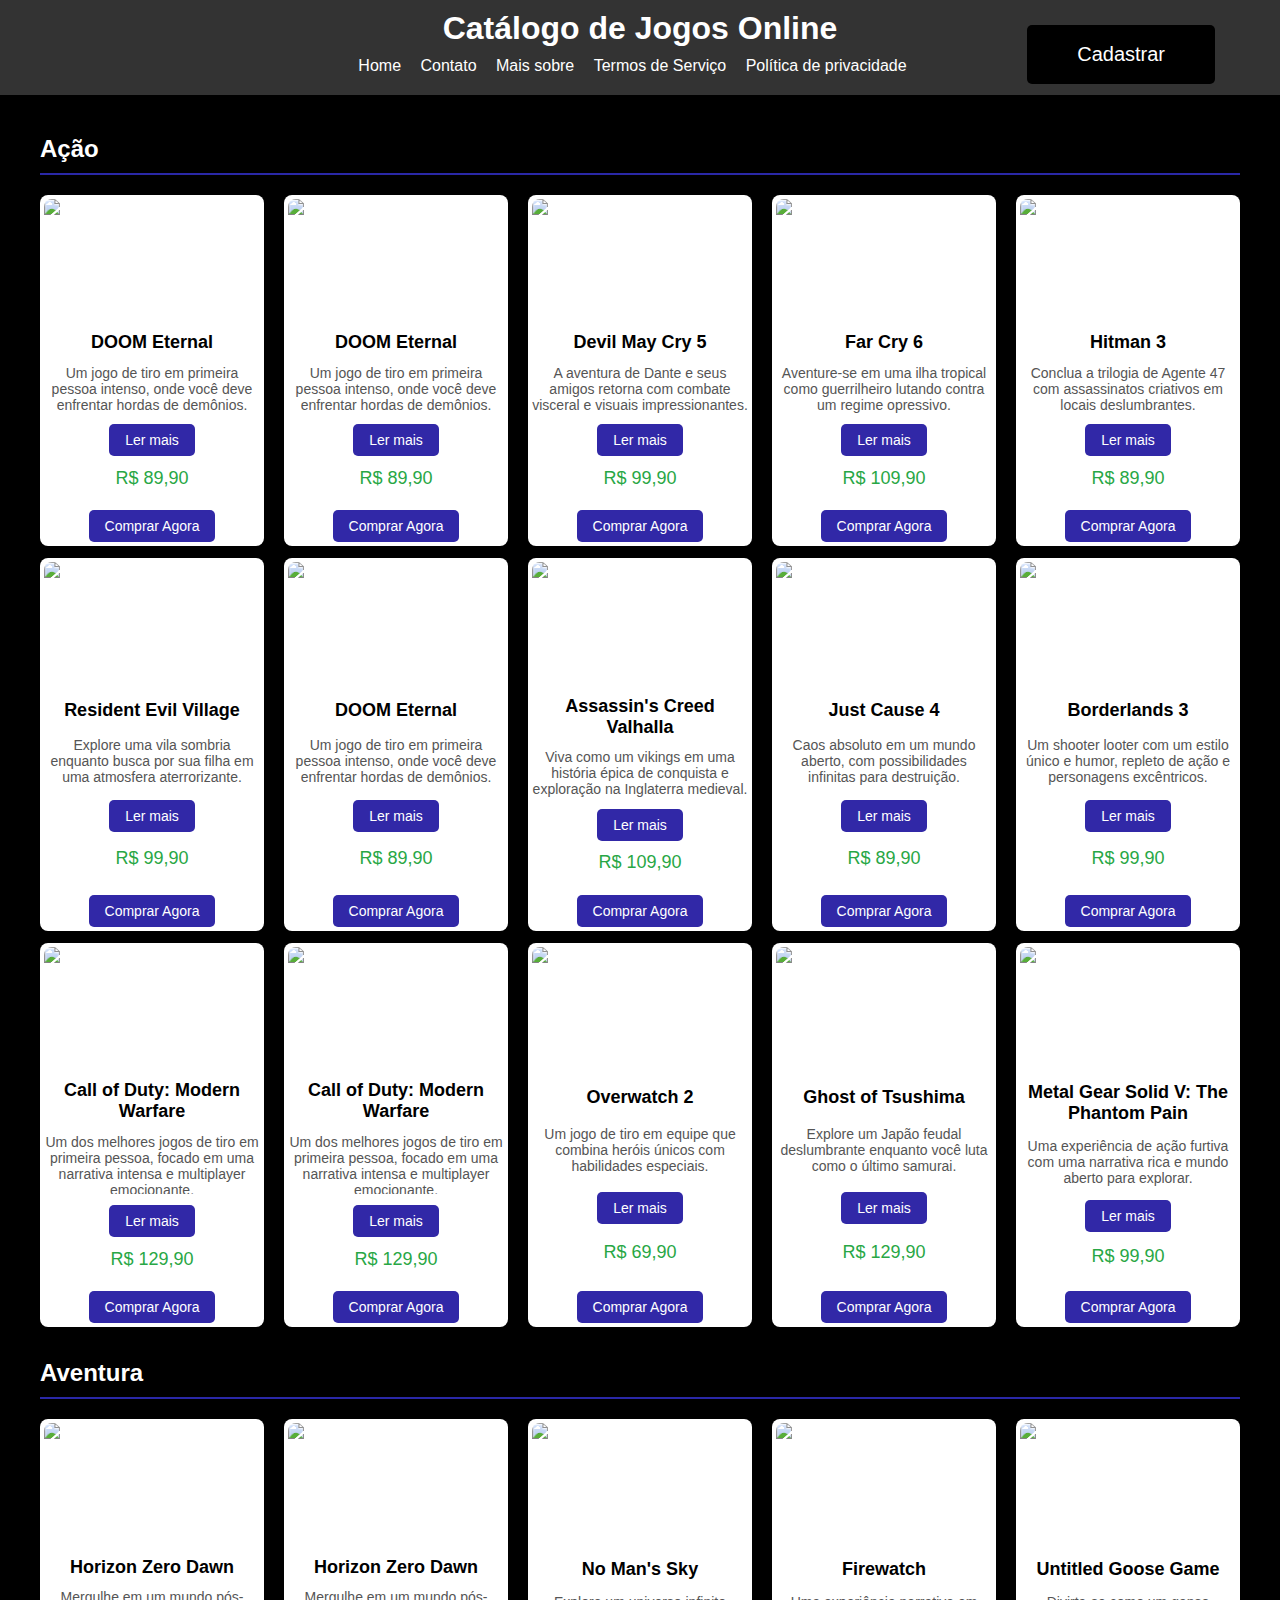
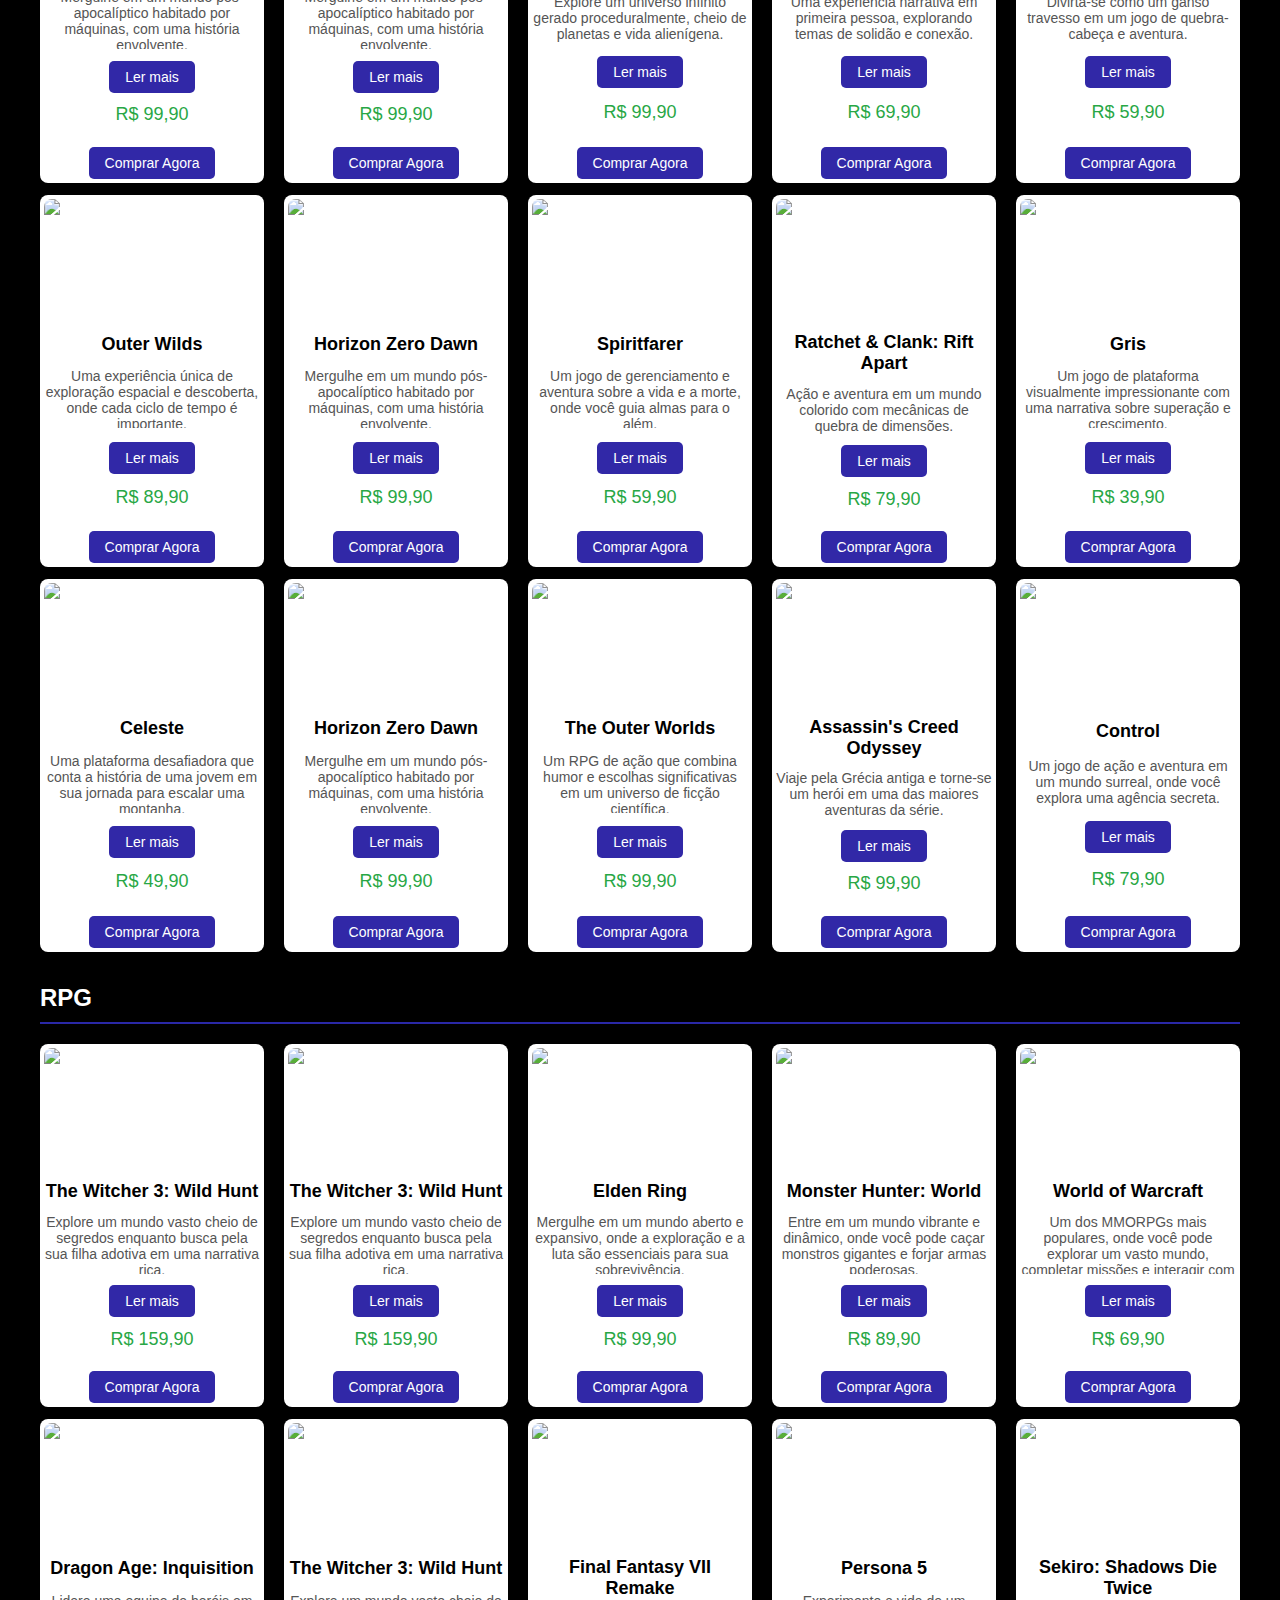
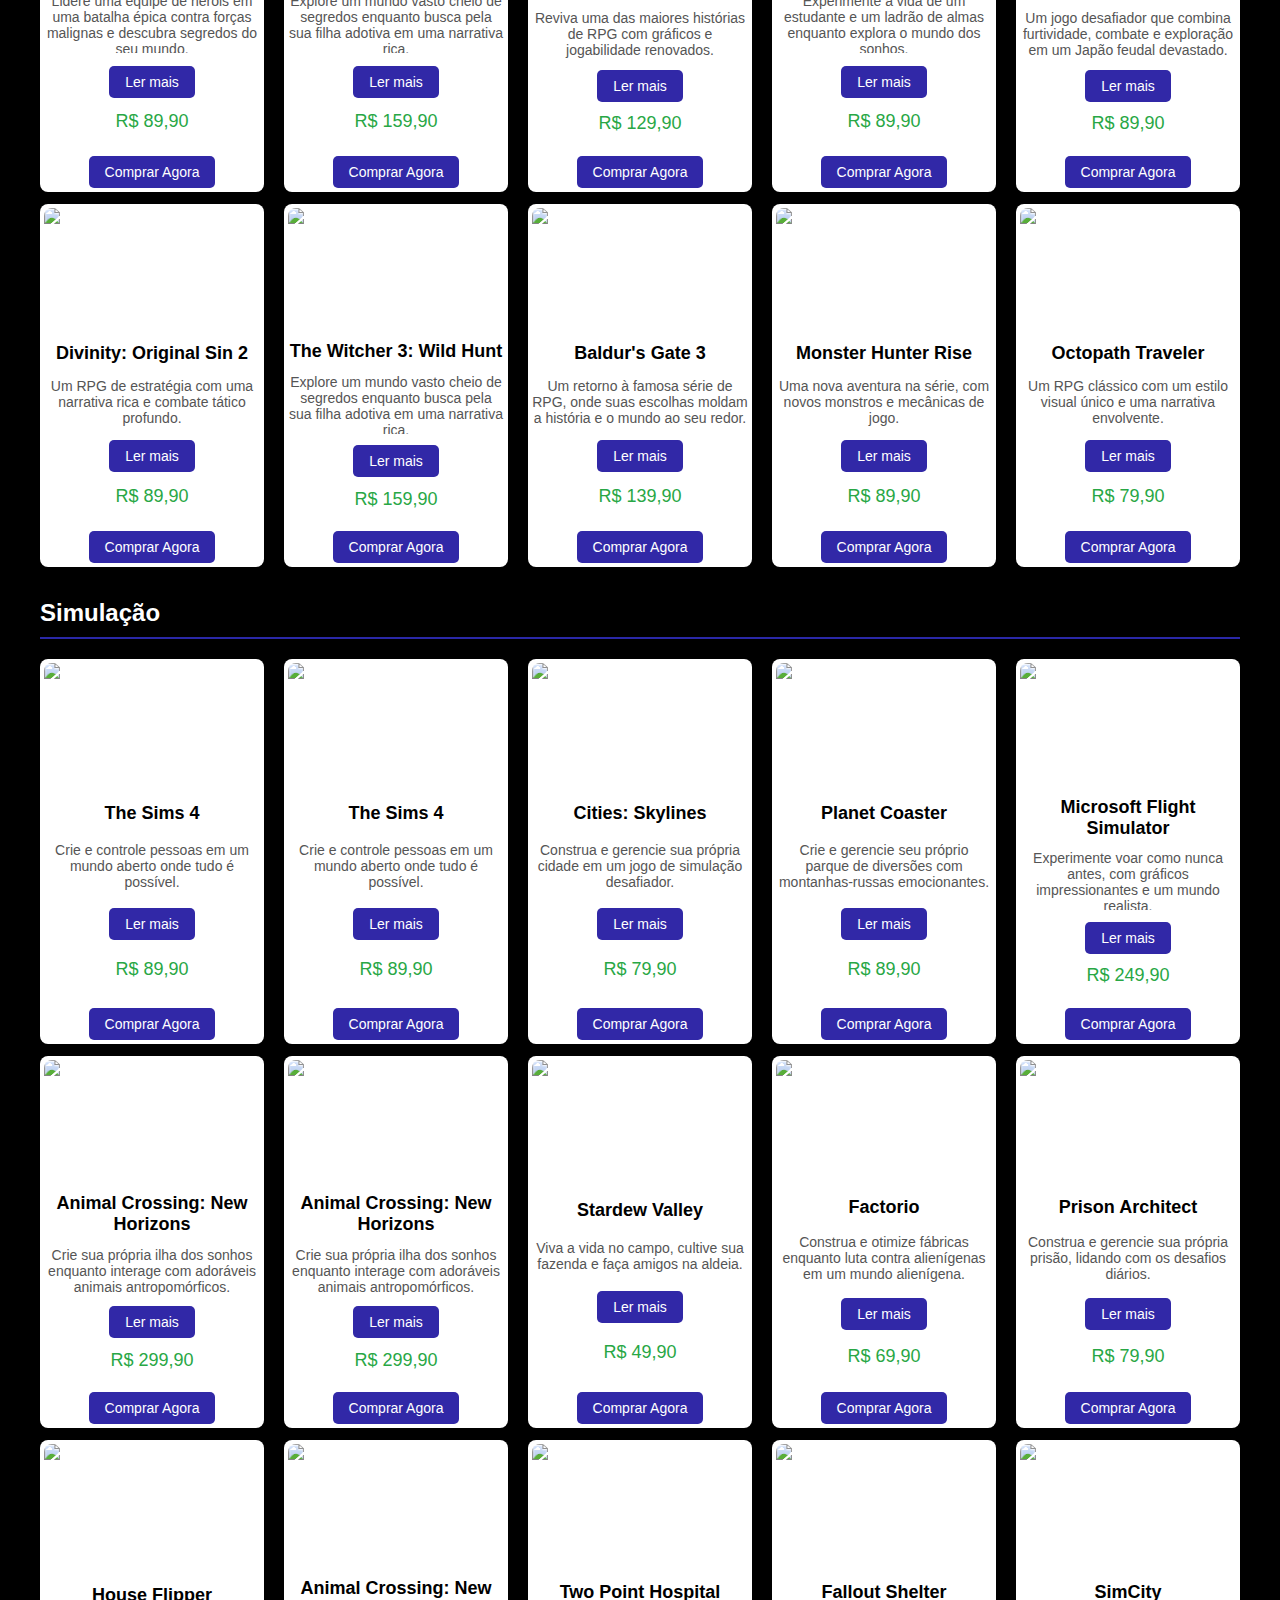
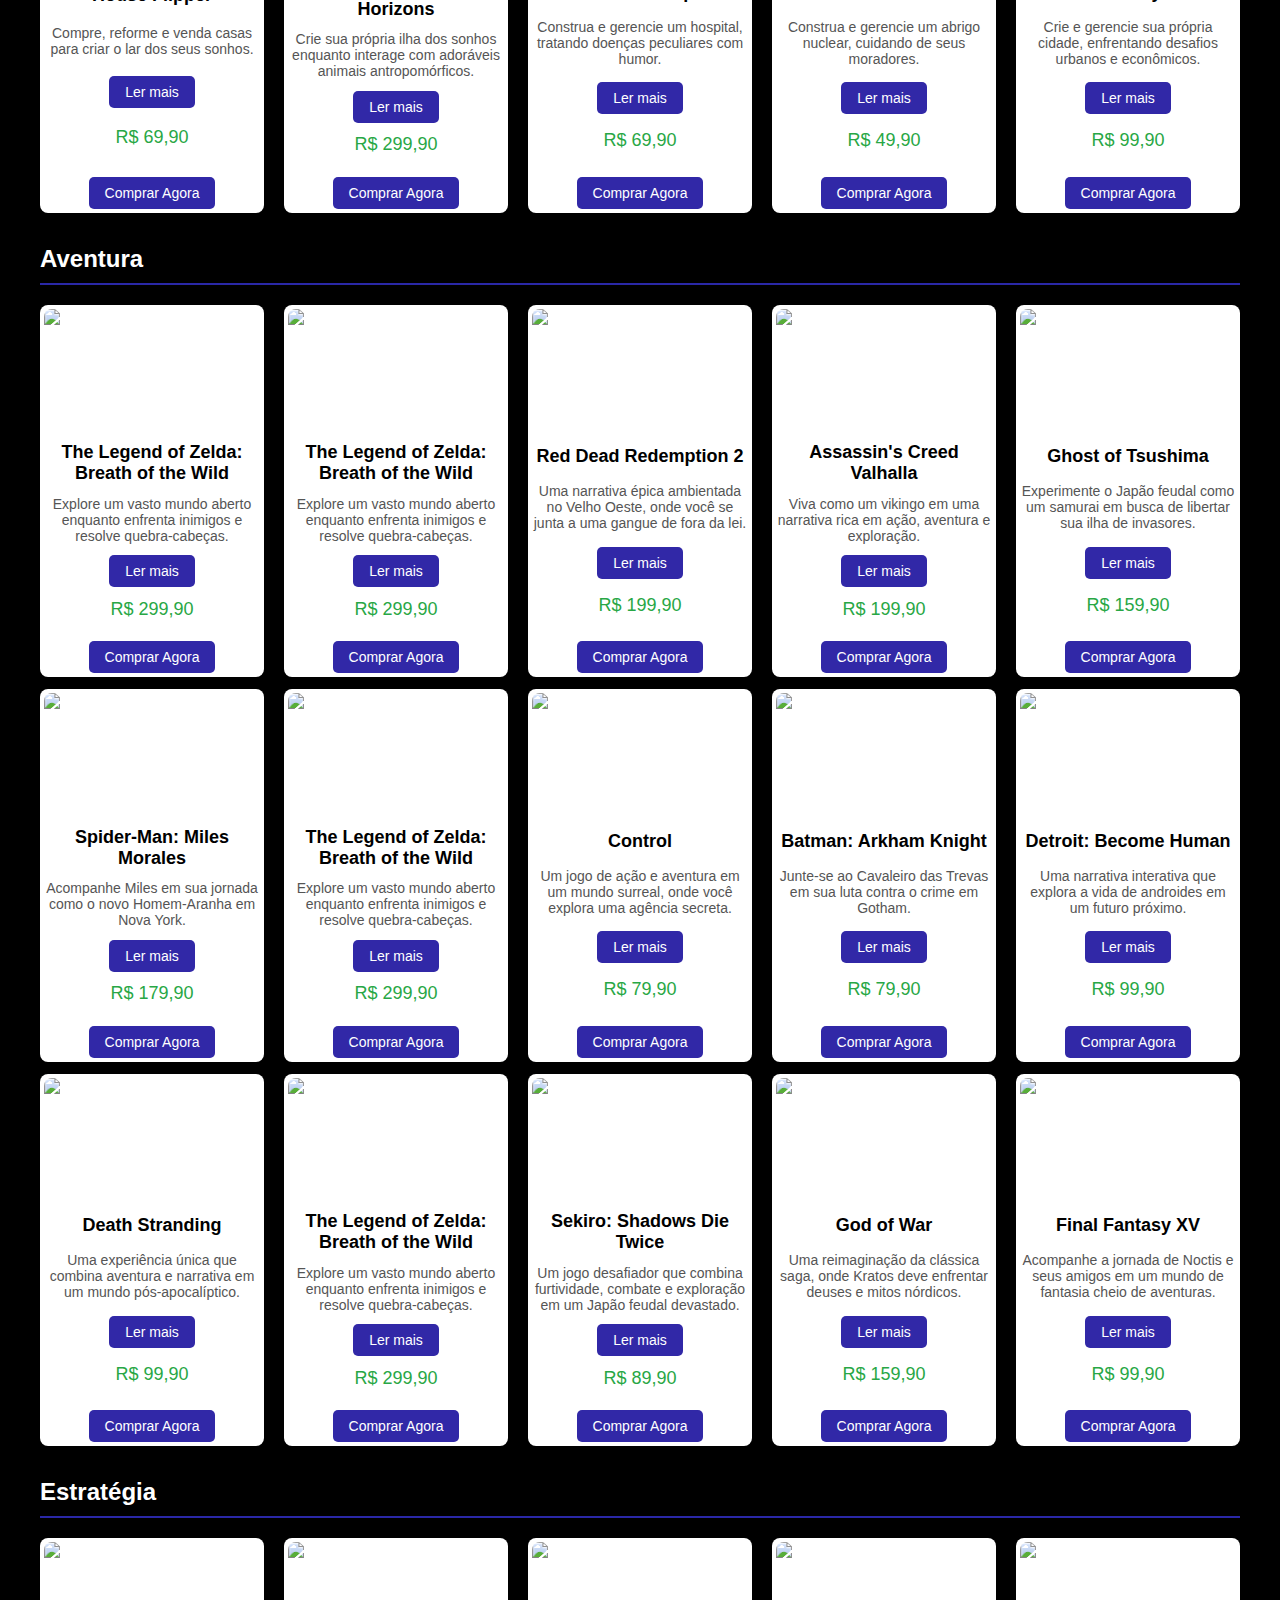
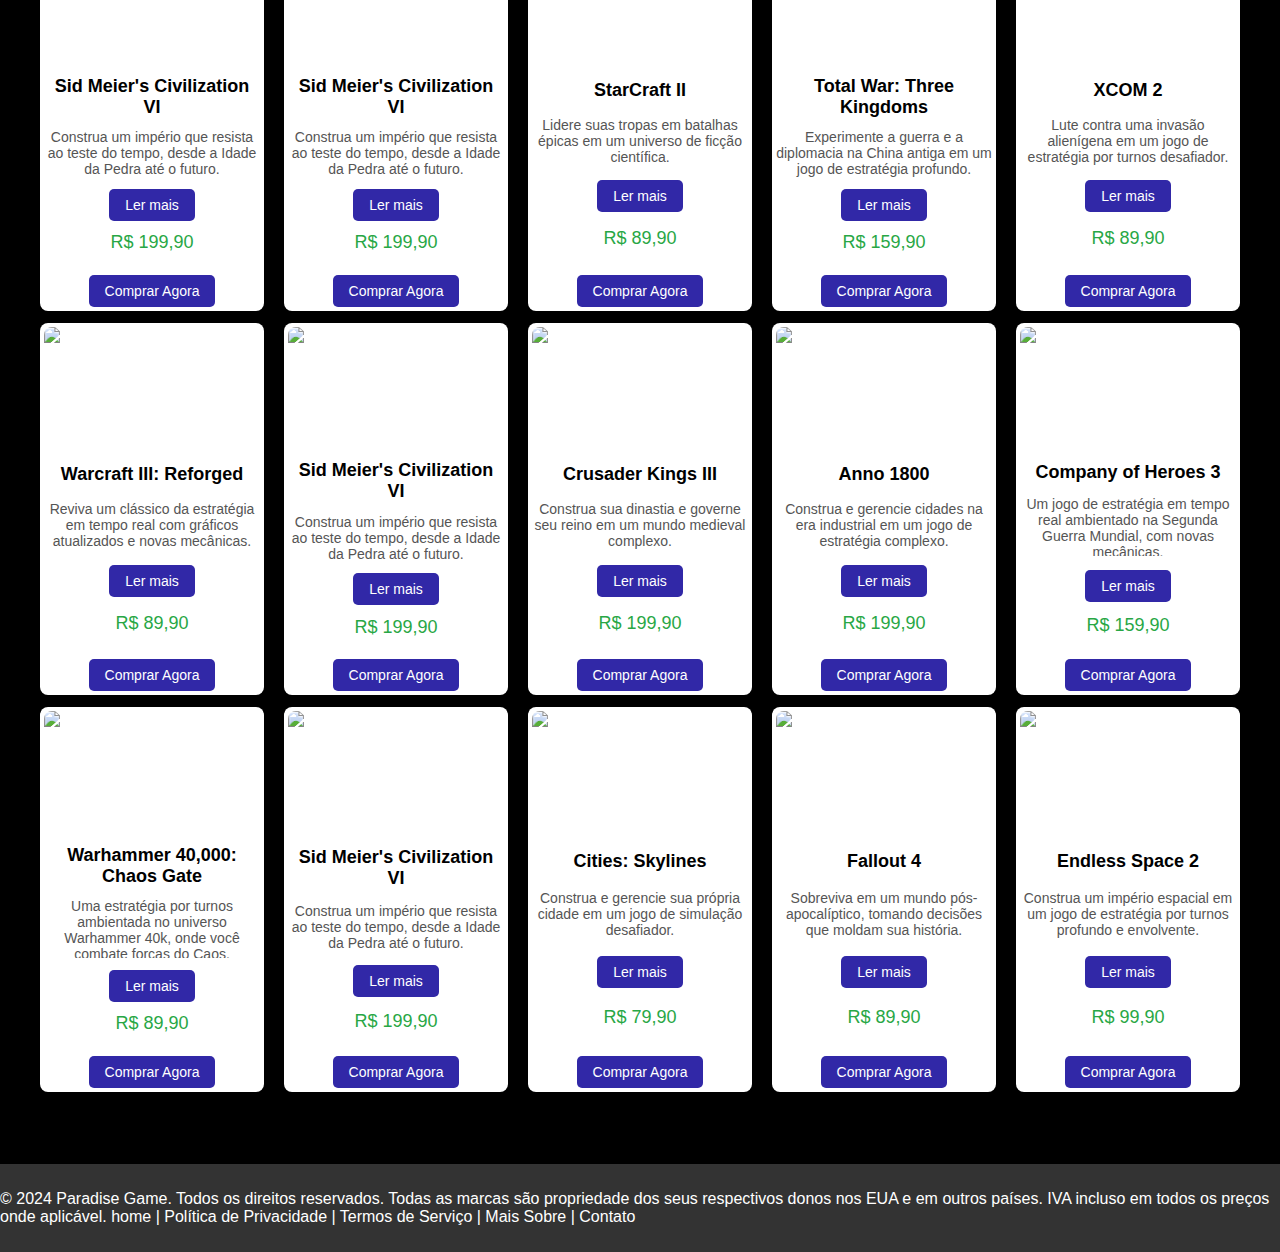
==== meu_projetinho/meu_projetinho/index.html @ 55768a94 "Add files via upload" ====
<!DOCTYPE html>
<html lang="pt-BR">
<head>
    <meta charset="UTF-8">
    <meta name="viewport" content="width=device-width, initial-scale=1.0">
    <link rel="stylesheet" href="style.css">
    <script src="script.js"></script>
    <title>Paradise Game</title>
    <header>
        <h1>Catálogo de Jogos Online</h1>
        <nav>
            <ul>
                <li><a href="index.html">Home</a></li>
                <li><a href="contato.html">Contato</a></li>
                <li><a href="mais_sobre.html">Mais sobre</a></li>
                <li><a href="termos_de_servico.html">Termos de Serviço</a></li>
                <li><a href="politica_privacidade.html">Política de privacidade</a></li>
            </ul>
        </nav>
        <div class="cadastro">
            <button>Cadastrar</button>
        </div>
    </header>

<div class="container">
    <!-- Categoria: Ação -->
    <div class="category">
        <h2>Ação</h2>
        <div class="game-grid">
            <div class="game">
                <img src="img/DOOM_Eternal_capa.jpg" alt="DOOM Eternal">
                <h3>DOOM Eternal</h3>
                <p class="description">Um jogo de tiro em primeira pessoa intenso, onde você deve enfrentar hordas de demônios.</p>
                <button class="read-more">Ler mais</button>
                <div class="price">R$ 89,90</div>
                <button><a href=""></a>Comprar Agora</button>
            </div>
            <div class="game">
                <img src="img/DOOM_Eternal_capa.jpg" alt="DOOM Eternal">
                <h3>DOOM Eternal</h3>
                <p class="description">Um jogo de tiro em primeira pessoa intenso, onde você deve enfrentar hordas de demônios.</p>
                <button class="read-more">Ler mais</button>
                <div class="price">R$ 89,90</div>
                <button>Comprar Agora</button>
            </div>
            <div class="game">
                <img src="img/Devil_May_Cry_5_capa.jpg" alt="Devil May Cry 5">
                <h3>Devil May Cry 5</h3>
                <p class="description">A aventura de Dante e seus amigos retorna com combate visceral e visuais impressionantes.</p>
                <button class="read-more">Ler mais</button>
                <div class="price">R$ 99,90</div>
                <button>Comprar Agora</button>
            </div>
            <div class="game">
                <img src="img/Far_Cry_6_capa.jpg" alt="Far Cry 6">
                <h3>Far Cry 6</h3>
                <p class="description">Aventure-se em uma ilha tropical como guerrilheiro lutando contra um regime opressivo.</p>
                <button class="read-more">Ler mais</button>
                <div class="price">R$ 109,90</div>
                <button>Comprar Agora</button>
            </div>
            <div class="game">
                <img src="img/Hitman_3_capa.jpg" alt="Hitman 3">
                <h3>Hitman 3</h3>
                <p class="description">Conclua a trilogia de Agente 47 com assassinatos criativos em locais deslumbrantes.</p>
                <button class="read-more">Ler mais</button>
                <div class="price">R$ 89,90</div>
                <button>Comprar Agora</button>
            </div>
            <!-- Segunda fileira -->
            <div class="game">
                <img src="img/Resident_Evil_Village_capa.jpg" alt="Resident Evil Village">
                <h3>Resident Evil Village</h3>
                <p class="description">Explore uma vila sombria enquanto busca por sua filha em uma atmosfera aterrorizante.</p>
                <button class="read-more">Ler mais</button>
                <div class="price">R$ 99,90</div>
                <button>Comprar Agora</button>
            </div>
            <div class="game">
                <img src="img/DOOM_Eternal_capa.jpg" alt="DOOM Eternal">
                <h3>DOOM Eternal</h3>
                <p class="description">Um jogo de tiro em primeira pessoa intenso, onde você deve enfrentar hordas de demônios.</p>
                <button class="read-more">Ler mais</button>
                <div class="price">R$ 89,90</div>
                <button>Comprar Agora</button>
            </div>
            <div class="game">
                <img src="img/Assassins_Creed_Valhalla_capa.jpg" alt="Assassin's Creed Valhalla">
                <h3>Assassin's Creed Valhalla</h3>
                <p class="description">Viva como um vikings em uma história épica de conquista e exploração na Inglaterra medieval.</p>
                <button class="read-more">Ler mais</button>
                <div class="price">R$ 109,90</div>
                <button>Comprar Agora</button>
            </div>
            <div class="game">
                <img src="img/Just_Cause_4_capa.jpg" alt="Just Cause 4">
                <h3>Just Cause 4</h3>
                <p class="description">Caos absoluto em um mundo aberto, com possibilidades infinitas para destruição.</p>
                <button class="read-more">Ler mais</button>
                <div class="price">R$ 89,90</div>
                <button>Comprar Agora</button>
            </div>
            <div class="game">
                <img src="img/Borderlands_3_capa.jpg" alt="Borderlands 3">
                <h3>Borderlands 3</h3>
                <p class="description">Um shooter looter com um estilo único e humor, repleto de ação e personagens excêntricos.</p>
                <button class="read-more">Ler mais</button>
                <div class="price">R$ 99,90</div>
                <button>Comprar Agora</button>
            </div>
            <!-- Terceira fileira -->
            <div class="game">
                <img src="img/Call_of_Duty_Modern_Warfare_capa.jpg" alt="Call of Duty: Modern Warfare">
                <h3>Call of Duty: Modern Warfare</h3>
                <p class="description">Um dos melhores jogos de tiro em primeira pessoa, focado em uma narrativa intensa e multiplayer emocionante.</p>
                <button class="read-more">Ler mais</button>
                <div class="price">R$ 129,90</div>
                <button>Comprar Agora</button>
            </div>
            <div class="game">
                <img src="img/Call_of_Duty_Modern_Warfare_capa.jpg" alt="Call of Duty: Modern Warfare">
                <h3>Call of Duty: Modern Warfare</h3>
                <p class="description">Um dos melhores jogos de tiro em primeira pessoa, focado em uma narrativa intensa e multiplayer emocionante.</p>
                <button class="read-more">Ler mais</button>
                <div class="price">R$ 129,90</div>
                <button>Comprar Agora</button>
            </div>
            <div class="game">
                <img src="img/Overwatch_2_capa.jpg" alt="Overwatch 2">
                <h3>Overwatch 2</h3>
                <p class="description">Um jogo de tiro em equipe que combina heróis únicos com habilidades especiais.</p>
                <button class="read-more">Ler mais</button>
                <div class="price">R$ 69,90</div>
                <button>Comprar Agora</button>
            </div>
            <div class="game">
                <img src="img/Ghost_of_Tsushima_capa.jpg" alt="Ghost of Tsushima">
                <h3>Ghost of Tsushima</h3>
                <p class="description">Explore um Japão feudal deslumbrante enquanto você luta como o último samurai.</p>
                <button class="read-more">Ler mais</button>
                <div class="price">R$ 129,90</div>
                <button>Comprar Agora</button>
            </div>
            <div class="game">
                <img src="img/Metal_Gear_Solid_V_capa.jpg" alt="Metal Gear Solid V: The Phantom Pain">
                <h3>Metal Gear Solid V: The Phantom Pain</h3>
                <p class="description">Uma experiência de ação furtiva com uma narrativa rica e mundo aberto para explorar.</p>
                <button class="read-more">Ler mais</button>
                <div class="price">R$ 99,90</div>
                <button>Comprar Agora</button>
            </div>
        </div>
    </div>

    <!-- Categoria: Aventura -->
    <div class="category">
        <h2>Aventura</h2>
        <div class="game-grid">
            <div class="game">
                <img src="img/Horizon_Zero_Dawn_capa.jpg" alt="Horizon Zero Dawn">
                <h3>Horizon Zero Dawn</h3>
                <p class="description">Mergulhe em um mundo pós-apocalíptico habitado por máquinas, com uma história envolvente.</p>
                <button class="read-more">Ler mais</button>
                <div class="price">R$ 99,90</div>
                <button>Comprar Agora</button>
            </div>
            <div class="game">
                <img src="img/Horizon_Zero_Dawn_capa.jpg" alt="Horizon Zero Dawn">
                <h3>Horizon Zero Dawn</h3>
                <p class="description">Mergulhe em um mundo pós-apocalíptico habitado por máquinas, com uma história envolvente.</p>
                <button class="read-more">Ler mais</button>
                <div class="price">R$ 99,90</div>
                <button>Comprar Agora</button>
            </div>
            <div class="game">
                <img src="img/No_Man's_Sky_capa.jpg" alt="No Man's Sky">
                <h3>No Man's Sky</h3>
                <p class="description">Explore um universo infinito gerado proceduralmente, cheio de planetas e vida alienígena.</p>
                <button class="read-more">Ler mais</button>
                <div class="price">R$ 99,90</div>
                <button>Comprar Agora</button>
            </div>
            <div class="game">
                <img src="img/Firewatch_capa.jpg" alt="Firewatch">
                <h3>Firewatch</h3>
                <p class="description">Uma experiência narrativa em primeira pessoa, explorando temas de solidão e conexão.</p>
                <button class="read-more">Ler mais</button>
                <div class="price">R$ 69,90</div>
                <button>Comprar Agora</button>
            </div>
            <div class="game">
                <img src="img/Untitled_Goose_Game_capa.jpg" alt="Untitled Goose Game">
                <h3>Untitled Goose Game</h3>
                <p class="description">Divirta-se como um ganso travesso em um jogo de quebra-cabeça e aventura.</p>
                <button class="read-more">Ler mais</button>
                <div class="price">R$ 59,90</div>
                <button>Comprar Agora</button>
            </div>
            <!-- Segunda fileira -->
            <div class="game">
                <img src="img/Outer_Wilds_capa.jpg" alt="Outer Wilds">
                <h3>Outer Wilds</h3>
                <p class="description">Uma experiência única de exploração espacial e descoberta, onde cada ciclo de tempo é importante.</p>
                <button class="read-more">Ler mais</button>
                <div class="price">R$ 89,90</div>
                <button>Comprar Agora</button>
            </div>
            <div class="game">
                <img src="img/Horizon_Zero_Dawn_capa.jpg" alt="Horizon Zero Dawn">
                <h3>Horizon Zero Dawn</h3>
                <p class="description">Mergulhe em um mundo pós-apocalíptico habitado por máquinas, com uma história envolvente.</p>
                <button class="read-more">Ler mais</button>
                <div class="price">R$ 99,90</div>
                <button>Comprar Agora</button>
            </div>
            <div class="game">
                <img src="img/Spiritfarer_capa.jpg" alt="Spiritfarer">
                <h3>Spiritfarer</h3>
                <p class="description">Um jogo de gerenciamento e aventura sobre a vida e a morte, onde você guia almas para o além.</p>
                <button class="read-more">Ler mais</button>
                <div class="price">R$ 59,90</div>
                <button>Comprar Agora</button>
            </div>
            <div class="game">
                <img src="img/Ratchet_and_Clank_Rift_Apart_capa.jpg" alt="Ratchet & Clank: Rift Apart">
                <h3>Ratchet & Clank: Rift Apart</h3>
                <p class="description">Ação e aventura em um mundo colorido com mecânicas de quebra de dimensões.</p>
                <button class="read-more">Ler mais</button>
                <div class="price">R$ 79,90</div>
                <button>Comprar Agora</button>
            </div>
            <div class="game">
                <img src="img/Gris_capa.jpg" alt="Gris">
                <h3>Gris</h3>
                <p class="description">Um jogo de plataforma visualmente impressionante com uma narrativa sobre superação e crescimento.</p>
                <button class="read-more">Ler mais</button>
                <div class="price">R$ 39,90</div>
                <button>Comprar Agora</button>
            </div>
            <!-- Terceira fileira -->
            <div class="game">
                <img src="img/Celeste_capa.jpg" alt="Celeste">
                <h3>Celeste</h3>
                <p class="description">Uma plataforma desafiadora que conta a história de uma jovem em sua jornada para escalar uma montanha.</p>
                <button class="read-more">Ler mais</button>
                <div class="price">R$ 49,90</div>
                <button>Comprar Agora</button>
            </div>
            <div class="game">
                <img src="img/Horizon_Zero_Dawn_capa.jpg" alt="Horizon Zero Dawn">
                <h3>Horizon Zero Dawn</h3>
                <p class="description">Mergulhe em um mundo pós-apocalíptico habitado por máquinas, com uma história envolvente.</p>
                <button class="read-more">Ler mais</button>
                <div class="price">R$ 99,90</div>
                <button>Comprar Agora</button>
            </div>
            <div class="game">
                <img src="img/The_Outer_Worlds_capa.jpg" alt="The Outer Worlds">
                <h3>The Outer Worlds</h3>
                <p class="description">Um RPG de ação que combina humor e escolhas significativas em um universo de ficção científica.</p>
                <button class="read-more">Ler mais</button>
                <div class="price">R$ 99,90</div>
                <button>Comprar Agora</button>
            </div>
            <div class="game">
                <img src="img/Assassin's_Creed_Odyssey_capa.jpg" alt="Assassin's Creed Odyssey">
                <h3>Assassin's Creed Odyssey</h3>
                <p class="description">Viaje pela Grécia antiga e torne-se um herói em uma das maiores aventuras da série.</p>
                <button class="read-more">Ler mais</button>
                <div class="price">R$ 99,90</div>
                <button>Comprar Agora</button>
            </div>
            <div class="game">
                <img src="img/Control_capa.jpg" alt="Control">
                <h3>Control</h3>
                <p class="description">Um jogo de ação e aventura em um mundo surreal, onde você explora uma agência secreta.</p>
                <button class="read-more">Ler mais</button>
                <div class="price">R$ 79,90</div>
                <button>Comprar Agora</button>
            </div>
        </div>
    </div>

    <!-- Categoria: RPG -->
    <div class="category">
        <h2>RPG</h2>
        <div class="game-grid">
            <div class="game">
                <img src="img/The_Witcher_3_capa.jpg" alt="The Witcher 3: Wild Hunt">
                <h3>The Witcher 3: Wild Hunt</h3>
                <p class="description">Explore um mundo vasto cheio de segredos enquanto busca pela sua filha adotiva em uma narrativa rica.</p>
                <button class="read-more">Ler mais</button>
                <div class="price">R$ 159,90</div>
                <button>Comprar Agora</button>
            </div>
            <div class="game">
                <img src="img/The_Witcher_3_capa.jpg" alt="The Witcher 3: Wild Hunt">
                <h3>The Witcher 3: Wild Hunt</h3>
                <p class="description">Explore um mundo vasto cheio de segredos enquanto busca pela sua filha adotiva em uma narrativa rica.</p>
                <button class="read-more">Ler mais</button>
                <div class="price">R$ 159,90</div>
                <button>Comprar Agora</button>
            </div>
            <div class="game">
                <img src="img/Elden_Ring_capa.jpg" alt="Elden Ring">
                <h3>Elden Ring</h3>
                <p class="description">Mergulhe em um mundo aberto e expansivo, onde a exploração e a luta são essenciais para sua sobrevivência.</p>
                <button class="read-more">Ler mais</button>
                <div class="price">R$ 99,90</div>
                <button>Comprar Agora</button>
            </div>
            <div class="game">
                <img src="img/Monster_Hunter_World_capa.jpg" alt="Monster Hunter: World">
                <h3>Monster Hunter: World</h3>
                <p class="description">Entre em um mundo vibrante e dinâmico, onde você pode caçar monstros gigantes e forjar armas poderosas.</p>
                <button class="read-more">Ler mais</button>
                <div class="price">R$ 89,90</div>
                <button>Comprar Agora</button>
            </div>
            <div class="game">
                <img src="img/World_of_Warcraft_capa.jpg" alt="World of Warcraft">
                <h3>World of Warcraft</h3>
                <p class="description">Um dos MMORPGs mais populares, onde você pode explorar um vasto mundo, completar missões e interagir com outros jogadores.</p>
                <button class="read-more">Ler mais</button>
                <div class="price">R$ 69,90</div>
                <button>Comprar Agora</button>
            </div>
            <!-- Segunda fileira -->
            <div class="game">
                <img src="img/Dragon_Age_Inquisition_capa.jpg" alt="Dragon Age: Inquisition">
                <h3>Dragon Age: Inquisition</h3>
                <p class="description">Lidere uma equipe de heróis em uma batalha épica contra forças malignas e descubra segredos do seu mundo.</p>
                <button class="read-more">Ler mais</button>
                <div class="price">R$ 89,90</div>
                <button>Comprar Agora</button>
            </div>
            <div class="game">
                <img src="img/The_Witcher_3_capa.jpg" alt="The Witcher 3: Wild Hunt">
                <h3>The Witcher 3: Wild Hunt</h3>
                <p class="description">Explore um mundo vasto cheio de segredos enquanto busca pela sua filha adotiva em uma narrativa rica.</p>
                <button class="read-more">Ler mais</button>
                <div class="price">R$ 159,90</div>
                <button>Comprar Agora</button>
            </div>
            <div class="game">
                <img src="img/Final_Fantasy_VII_Remake_capa.jpg" alt="Final Fantasy VII Remake">
                <h3>Final Fantasy VII Remake</h3>
                <p class="description">Reviva uma das maiores histórias de RPG com gráficos e jogabilidade renovados.</p>
                <button class="read-more">Ler mais</button>
                <div class="price">R$ 129,90</div>
                <button>Comprar Agora</button>
            </div>
            <div class="game">
                <img src="img/Persona_5_capa.jpg" alt="Persona 5">
                <h3>Persona 5</h3>
                <p class="description">Experimente a vida de um estudante e um ladrão de almas enquanto explora o mundo dos sonhos.</p>
                <button class="read-more">Ler mais</button>
                <div class="price">R$ 89,90</div>
                <button>Comprar Agora</button>
            </div>
            <div class="game">
                <img src="img/Sekiro_Shadows_Die_Twice_capa.jpg" alt="Sekiro: Shadows Die Twice">
                <h3>Sekiro: Shadows Die Twice</h3>
                <p class="description">Um jogo desafiador que combina furtividade, combate e exploração em um Japão feudal devastado.</p>
                <button class="read-more">Ler mais</button>
                <div class="price">R$ 89,90</div>
                <button>Comprar Agora</button>
            </div>
            <!-- Terceira fileira -->
            <div class="game">
                <img src="img/Divinity_Original_Sin_2_capa.jpg" alt="Divinity: Original Sin 2">
                <h3>Divinity: Original Sin 2</h3>
                <p class="description">Um RPG de estratégia com uma narrativa rica e combate tático profundo.</p>
                <button class="read-more">Ler mais</button>
                <div class="price">R$ 89,90</div>
                <button>Comprar Agora</button>
            </div>
            <div class="game">
                <img src="img/The_Witcher_3_capa.jpg" alt="The Witcher 3: Wild Hunt">
                <h3>The Witcher 3: Wild Hunt</h3>
                <p class="description">Explore um mundo vasto cheio de segredos enquanto busca pela sua filha adotiva em uma narrativa rica.</p>
                <button class="read-more">Ler mais</button>
                <div class="price">R$ 159,90</div>
                <button>Comprar Agora</button>
            </div>
            <div class="game">
                <img src="img/Baldurs_Gate_3_capa.jpg" alt="Baldur's Gate 3">
                <h3>Baldur's Gate 3</h3>
                <p class="description">Um retorno à famosa série de RPG, onde suas escolhas moldam a história e o mundo ao seu redor.</p>
                <button class="read-more">Ler mais</button>
                <div class="price">R$ 139,90</div>
                <button>Comprar Agora</button>
            </div>
            <div class="game">
                <img src="img/Monster_Hunter_Rise_capa.jpg" alt="Monster Hunter Rise">
                <h3>Monster Hunter Rise</h3>
                <p class="description">Uma nova aventura na série, com novos monstros e mecânicas de jogo.</p>
                <button class="read-more">Ler mais</button>
                <div class="price">R$ 89,90</div>
                <button>Comprar Agora</button>
            </div>
            <div class="game">
                <img src="img/Octopath_Traveler_capa.jpg" alt="Octopath Traveler">
                <h3>Octopath Traveler</h3>
                <p class="description">Um RPG clássico com um estilo visual único e uma narrativa envolvente.</p>
                <button class="read-more">Ler mais</button>
                <div class="price">R$ 79,90</div>
                <button>Comprar Agora</button>
            </div>
        </div>
    </div>

    <!-- Categoria: Simulação -->
    <div class="category">
        <h2>Simulação</h2>
        <div class="game-grid">
            <div class="game">
                <img src="img/The_Sims_4_capa.jpg" alt="The Sims 4">
                <h3>The Sims 4</h3>
                <p class="description">Crie e controle pessoas em um mundo aberto onde tudo é possível.</p>
                <button class="read-more">Ler mais</button>
                <div class="price">R$ 89,90</div>
                <button>Comprar Agora</button>
            </div>
            <div class="game">
            <img src="img/The_Sims_4_capa.jpg" alt="The Sims 4">
                <h3>The Sims 4</h3>
                <p class="description">Crie e controle pessoas em um mundo aberto onde tudo é possível.</p>
                <button class="read-more">Ler mais</button>
                <div class="price">R$ 89,90</div>
                <button>Comprar Agora</button>
            </div>
            <div class="game">
                <img src="img/Cities_Skylines_capa.jpg" alt="Cities: Skylines">
                <h3>Cities: Skylines</h3>
                <p class="description">Construa e gerencie sua própria cidade em um jogo de simulação desafiador.</p>
                <button class="read-more">Ler mais</button>
                <div class="price">R$ 79,90</div>
                <button>Comprar Agora</button>
            </div>
            <div class="game">
                <img src="img/Planet_Coaster_capa.jpg" alt="Planet Coaster">
                <h3>Planet Coaster</h3>
                <p class="description">Crie e gerencie seu próprio parque de diversões com montanhas-russas emocionantes.</p>
                <button class="read-more">Ler mais</button>
                <div class="price">R$ 89,90</div>
                <button>Comprar Agora</button>
            </div>
            <div class="game">
                <img src="img/Flight_Simulator_2020_capa.jpg" alt="Microsoft Flight Simulator">
                <h3>Microsoft Flight Simulator</h3>
                <p class="description">Experimente voar como nunca antes, com gráficos impressionantes e um mundo realista.</p>
                <button class="read-more">Ler mais</button>
                <div class="price">R$ 249,90</div>
                <button>Comprar Agora</button>
            </div>
            <!-- Segunda fileira -->
            <div class="game">
                <img src="img/Animal_Crossing_New_Horizons_capa.jpg" alt="Animal Crossing: New Horizons">
                <h3>Animal Crossing: New Horizons</h3>
                <p class="description">Crie sua própria ilha dos sonhos enquanto interage com adoráveis animais antropomórficos.</p>
                <button class="read-more">Ler mais</button>
                <div class="price">R$ 299,90</div>
                <button>Comprar Agora</button>
            </div>
            <div class="game">
                <img src="img/Animal_Crossing_New_Horizons_capa.jpg" alt="Animal Crossing: New Horizons">
                <h3>Animal Crossing: New Horizons</h3>
                <p class="description">Crie sua própria ilha dos sonhos enquanto interage com adoráveis animais antropomórficos.</p>
                <button class="read-more">Ler mais</button>
                <div class="price">R$ 299,90</div>
                <button>Comprar Agora</button>
            </div>
            <div class="game">
                <img src="img/Stardew_Valley_capa.jpg" alt="Stardew Valley">
                <h3>Stardew Valley</h3>
                <p class="description">Viva a vida no campo, cultive sua fazenda e faça amigos na aldeia.</p>
                <button class="read-more">Ler mais</button>
                <div class="price">R$ 49,90</div>
                <button>Comprar Agora</button>
            </div>
            <div class="game">
                <img src="img/Factorio_capa.jpg" alt="Factorio">
                <h3>Factorio</h3>
                <p class="description">Construa e otimize fábricas enquanto luta contra alienígenas em um mundo alienígena.</p>
                <button class="read-more">Ler mais</button>
                <div class="price">R$ 69,90</div>
                <button>Comprar Agora</button>
            </div>
            <div class="game">
                <img src="img/Prison_Architect_capa.jpg" alt="Prison Architect">
                <h3>Prison Architect</h3>
                <p class="description">Construa e gerencie sua própria prisão, lidando com os desafios diários.</p>
                <button class="read-more">Ler mais</button>
                <div class="price">R$ 79,90</div>
                <button>Comprar Agora</button>
            </div>
            <!-- Terceira fileira -->
            <div class="game">
                <img src="img/House_Flipper_capa.jpg" alt="House Flipper">
                <h3>House Flipper</h3>
                <p class="description">Compre, reforme e venda casas para criar o lar dos seus sonhos.</p>
                <button class="read-more">Ler mais</button>
                <div class="price">R$ 69,90</div>
                <button>Comprar Agora</button>
            </div>
            <div class="game">
                <img src="img/Animal_Crossing_New_Horizons_capa.jpg" alt="Animal Crossing: New Horizons">
                <h3>Animal Crossing: New Horizons</h3>
                <p class="description">Crie sua própria ilha dos sonhos enquanto interage com adoráveis animais antropomórficos.</p>
                <button class="read-more">Ler mais</button>
                <div class="price">R$ 299,90</div>
                <button>Comprar Agora</button>
            </div>
            <div class="game">
                <img src="img/Two_Point_Hospital_capa.jpg" alt="Two Point Hospital">
                <h3>Two Point Hospital</h3>
                <p class="description">Construa e gerencie um hospital, tratando doenças peculiares com humor.</p>
                <button class="read-more">Ler mais</button>
                <div class="price">R$ 69,90</div>
                <button>Comprar Agora</button>
            </div>
            <div class="game">
                <img src="img/Planet_Fallout_capa.jpg" alt="Fallout Shelter">
                <h3>Fallout Shelter</h3>
                <p class="description">Construa e gerencie um abrigo nuclear, cuidando de seus moradores.</p>
                <button class="read-more">Ler mais</button>
                <div class="price">R$ 49,90</div>
                <button>Comprar Agora</button>
            </div>
            <div class="game">
                <img src="img/SimCity_2013_capa.jpg" alt="SimCity">
                <h3>SimCity</h3>
                <p class="description">Crie e gerencie sua própria cidade, enfrentando desafios urbanos e econômicos.</p>
                <button class="read-more">Ler mais</button>
                <div class="price">R$ 99,90</div>
                <button>Comprar Agora</button>
            </div>
        </div>
    </div>

    <!-- Categoria: Aventura -->
    <div class="category">
        <h2>Aventura</h2>
        <div class="game-grid">
            <div class="game">
                <img src="img/The_Legend_of_Zelda_Breath_of_the_Wild_capa.jpg" alt="The Legend of Zelda: Breath of the Wild">
                <h3>The Legend of Zelda: Breath of the Wild</h3>
                <p class="description">Explore um vasto mundo aberto enquanto enfrenta inimigos e resolve quebra-cabeças.</p>
                <button class="read-more">Ler mais</button>
                <div class="price">R$ 299,90</div>
                <button>Comprar Agora</button>
            </div>
            <div class="game">
                <img src="img/The_Legend_of_Zelda_Breath_of_the_Wild_capa.jpg" alt="The Legend of Zelda: Breath of the Wild">
                <h3>The Legend of Zelda: Breath of the Wild</h3>
                <p class="description">Explore um vasto mundo aberto enquanto enfrenta inimigos e resolve quebra-cabeças.</p>
                <button class="read-more">Ler mais</button>
                <div class="price">R$ 299,90</div>
                <button>Comprar Agora</button>
            </div>
            <div class="game">
                <img src="img/Red_Dead_Redemption_2_capa.jpg" alt="Red Dead Redemption 2">
                <h3>Red Dead Redemption 2</h3>
                <p class="description">Uma narrativa épica ambientada no Velho Oeste, onde você se junta a uma gangue de fora da lei.</p>
                <button class="read-more">Ler mais</button>
                <div class="price">R$ 199,90</div>
                <button>Comprar Agora</button>
            </div>
            <div class="game">
                <img src="img/Assassin's_Creed_Valhalla_capa.jpg" alt="Assassin's Creed Valhalla">
                <h3>Assassin's Creed Valhalla</h3>
                <p class="description">Viva como um vikingo em uma narrativa rica em ação, aventura e exploração.</p>
                <button class="read-more">Ler mais</button>
                <div class="price">R$ 199,90</div>
                <button>Comprar Agora</button>
            </div>
            <div class="game">
                <img src="img/Ghost_of_Tsushima_capa.jpg" alt="Ghost of Tsushima">
                <h3>Ghost of Tsushima</h3>
                <p class="description">Experimente o Japão feudal como um samurai em busca de libertar sua ilha de invasores.</p>
                <button class="read-more">Ler mais</button>
                <div class="price">R$ 159,90</div>
                <button>Comprar Agora</button>
            </div>
            <!-- Segunda fileira -->
            <div class="game">
                <img src="img/Spider-Man_Miles_Morales_capa.jpg" alt="Spider-Man: Miles Morales">
                <h3>Spider-Man: Miles Morales</h3>
                <p class="description">Acompanhe Miles em sua jornada como o novo Homem-Aranha em Nova York.</p>
                <button class="read-more">Ler mais</button>
                <div class="price">R$ 179,90</div>
                <button>Comprar Agora</button>
            </div>
            <div class="game">
                <img src="img/The_Legend_of_Zelda_Breath_of_the_Wild_capa.jpg" alt="The Legend of Zelda: Breath of the Wild">
                <h3>The Legend of Zelda: Breath of the Wild</h3>
                <p class="description">Explore um vasto mundo aberto enquanto enfrenta inimigos e resolve quebra-cabeças.</p>
                <button class="read-more">Ler mais</button>
                <div class="price">R$ 299,90</div>
                <button>Comprar Agora</button>
            </div>
            <div class="game">
                <img src="img/Control_capa.jpg" alt="Control">
                <h3>Control</h3>
                <p class="description">Um jogo de ação e aventura em um mundo surreal, onde você explora uma agência secreta.</p>
                <button class="read-more">Ler mais</button>
                <div class="price">R$ 79,90</div>
                <button>Comprar Agora</button>
            </div>
            <div class="game">
                <img src="img/Batman_Arkham_Knight_capa.jpg" alt="Batman: Arkham Knight">
                <h3>Batman: Arkham Knight</h3>
                <p class="description">Junte-se ao Cavaleiro das Trevas em sua luta contra o crime em Gotham.</p>
                <button class="read-more">Ler mais</button>
                <div class="price">R$ 79,90</div>
                <button>Comprar Agora</button>
            </div>
            <div class="game">
                <img src="img/Detroit_Become_Human_capa.jpg" alt="Detroit: Become Human">
                <h3>Detroit: Become Human</h3>
                <p class="description">Uma narrativa interativa que explora a vida de androides em um futuro próximo.</p>
                <button class="read-more">Ler mais</button>
                <div class="price">R$ 99,90</div>
                <button>Comprar Agora</button>
            </div>
            <!-- Terceira fileira -->
            <div class="game">
                <img src="img/Death_Stranding_capa.jpg" alt="Death Stranding">
                <h3>Death Stranding</h3>
                <p class="description">Uma experiência única que combina aventura e narrativa em um mundo pós-apocalíptico.</p>
                <button class="read-more">Ler mais</button>
                <div class="price">R$ 99,90</div>
                <button>Comprar Agora</button>
            </div>
            <div class="game">
                <img src="img/The_Legend_of_Zelda_Breath_of_the_Wild_capa.jpg" alt="The Legend of Zelda: Breath of the Wild">
                <h3>The Legend of Zelda: Breath of the Wild</h3>
                <p class="description">Explore um vasto mundo aberto enquanto enfrenta inimigos e resolve quebra-cabeças.</p>
                <button class="read-more">Ler mais</button>
                <div class="price">R$ 299,90</div>
                <button>Comprar Agora</button>
            </div>
            <div class="game">
                <img src="img/Sekiro_Shadows_Die_Twice_capa.jpg" alt="Sekiro: Shadows Die Twice">
                <h3>Sekiro: Shadows Die Twice</h3>
                <p class="description">Um jogo desafiador que combina furtividade, combate e exploração em um Japão feudal devastado.</p>
                <button class="read-more">Ler mais</button>
                <div class="price">R$ 89,90</div>
                <button>Comprar Agora</button>
            </div>
            <div class="game">
                <img src="img/God_of_War_capa.jpg" alt="God of War">
                <h3>God of War</h3>
                <p class="description">Uma reimaginação da clássica saga, onde Kratos deve enfrentar deuses e mitos nórdicos.</p>
                <button class="read-more">Ler mais</button>
                <div class="price">R$ 159,90</div>
                <button>Comprar Agora</button>
            </div>
            <div class="game">
                <img src="img/Final_Fantasy_XV_capa.jpg" alt="Final Fantasy XV">
                <h3>Final Fantasy XV</h3>
                <p class="description">Acompanhe a jornada de Noctis e seus amigos em um mundo de fantasia cheio de aventuras.</p>
                <button class="read-more">Ler mais</button>
                <div class="price">R$ 99,90</div>
                <button>Comprar Agora</button>
            </div>
        </div>
    </div>

    <!-- Categoria: Estratégia -->
    <div class="category">
        <h2>Estratégia</h2>
        <div class="game-grid">
            <div class="game">
                <img src="img/Civilization_VI_capa.jpg" alt="Sid Meier's Civilization VI">
                <h3>Sid Meier's Civilization VI</h3>
                <p class="description">Construa um império que resista ao teste do tempo, desde a Idade da Pedra até o futuro.</p>
                <button class="read-more">Ler mais</button>
                <div class="price">R$ 199,90</div>
                <button>Comprar Agora</button>
            </div>
            <div class="game">
                <img src="img/Civilization_VI_capa.jpg" alt="Sid Meier's Civilization VI">
                <h3>Sid Meier's Civilization VI</h3>
                <p class="description">Construa um império que resista ao teste do tempo, desde a Idade da Pedra até o futuro.</p>
                <button class="read-more">Ler mais</button>
                <div class="price">R$ 199,90</div>
                <button>Comprar Agora</button>
            </div>
            <div class="game">
                <img src="img/Starcraft_II_capa.jpg" alt="StarCraft II">
                <h3>StarCraft II</h3>
                <p class="description">Lidere suas tropas em batalhas épicas em um universo de ficção científica.</p>
                <button class="read-more">Ler mais</button>
                <div class="price">R$ 89,90</div>
                <button>Comprar Agora</button>
            </div>
            <div class="game">
                <img src="img/Total_War_Three_Kingdoms_capa.jpg" alt="Total War: Three Kingdoms">
                <h3>Total War: Three Kingdoms</h3>
                <p class="description">Experimente a guerra e a diplomacia na China antiga em um jogo de estratégia profundo.</p>
                <button class="read-more">Ler mais</button>
                <div class="price">R$ 159,90</div>
                <button>Comprar Agora</button>
            </div>
            <div class="game">
                <img src="img/XCOM_2_capa.jpg" alt="XCOM 2">
                <h3>XCOM 2</h3>
                <p class="description">Lute contra uma invasão alienígena em um jogo de estratégia por turnos desafiador.</p>
                <button class="read-more">Ler mais</button>
                <div class="price">R$ 89,90</div>
                <button>Comprar Agora</button>
            </div>
            <!-- Segunda fileira -->
            <div class="game">
                <img src="img/Warcraft_III_Reforged_capa.jpg" alt="Warcraft III: Reforged">
                <h3>Warcraft III: Reforged</h3>
                <p class="description">Reviva um clássico da estratégia em tempo real com gráficos atualizados e novas mecânicas.</p>
                <button class="read-more">Ler mais</button>
                <div class="price">R$ 89,90</div>
                <button>Comprar Agora</button>
            </div>
            <div class="game">
                <img src="img/Civilization_VI_capa.jpg" alt="Sid Meier's Civilization VI">
                <h3>Sid Meier's Civilization VI</h3>
                <p class="description">Construa um império que resista ao teste do tempo, desde a Idade da Pedra até o futuro.</p>
                <button class="read-more">Ler mais</button>
                <div class="price">R$ 199,90</div>
                <button>Comprar Agora</button>
            </div>
            <div class="game">
                <img src="img/Crusader_Kings_III_capa.jpg" alt="Crusader Kings III">
                <h3>Crusader Kings III</h3>
                <p class="description">Construa sua dinastia e governe seu reino em um mundo medieval complexo.</p>
                <button class="read-more">Ler mais</button>
                <div class="price">R$ 199,90</div>
                <button>Comprar Agora</button>
            </div>
            <div class="game">
                <img src="img/Anno_1800_capa.jpg" alt="Anno 1800">
                <h3>Anno 1800</h3>
                <p class="description">Construa e gerencie cidades na era industrial em um jogo de estratégia complexo.</p>
                <button class="read-more">Ler mais</button>
                <div class="price">R$ 199,90</div>
                <button>Comprar Agora</button>
            </div>
            <div class="game">
                <img src="img/Company_of_Heroes_3_capa.jpg" alt="Company of Heroes 3">
                <h3>Company of Heroes 3</h3>
                <p class="description">Um jogo de estratégia em tempo real ambientado na Segunda Guerra Mundial, com novas mecânicas.</p>
                <button class="read-more">Ler mais</button>
                <div class="price">R$ 159,90</div>
                <button>Comprar Agora</button>
            </div>
            <!-- Terceira fileira -->
            <div class="game">
                <img src="img/Warhammer_40K_Chaos_Gate_capa.jpg" alt="Warhammer 40,000: Chaos Gate">
                <h3>Warhammer 40,000: Chaos Gate</h3>
                <p class="description">Uma estratégia por turnos ambientada no universo Warhammer 40k, onde você combate forças do Caos.</p>
                <button class="read-more">Ler mais</button>
                <div class="price">R$ 89,90</div>
                <button>Comprar Agora</button>
            </div>
            <div class="game">
                <img src="img/Civilization_VI_capa.jpg" alt="Sid Meier's Civilization VI">
                <h3>Sid Meier's Civilization VI</h3>
                <p class="description">Construa um império que resista ao teste do tempo, desde a Idade da Pedra até o futuro.</p>
                <button class="read-more">Ler mais</button>
                <div class="price">R$ 199,90</div>
                <button>Comprar Agora</button>
            </div>
            <div class="game">
                <img src="img/Cities_Skylines_capa.jpg" alt="Cities: Skylines">
                <h3>Cities: Skylines</h3>
                <p class="description">Construa e gerencie sua própria cidade em um jogo de simulação desafiador.</p>
                <button class="read-more">Ler mais</button>
                <div class="price">R$ 79,90</div>
                <button>Comprar Agora</button>
            </div>
            <div class="game">
                <img src="img/Fallout_4_capa.jpg" alt="Fallout 4">
                <h3>Fallout 4</h3>
                <p class="description">Sobreviva em um mundo pós-apocalíptico, tomando decisões que moldam sua história.</p>
                <button class="read-more">Ler mais</button>
                <div class="price">R$ 89,90</div>
                <button>Comprar Agora</button>
            </div>
            <div class="game">
                <img src="img/Endless_Space_2_capa.jpg" alt="Endless Space 2">
                <h3>Endless Space 2</h3>
                <p class="description">Construa um império espacial em um jogo de estratégia por turnos profundo e envolvente.</p>
                <button class="read-more">Ler mais</button>
                <div class="price">R$ 99,90</div>
                <button>Comprar Agora</button>
            </div>
        </div>
    </div>
</div>
<footer>
<p>&copy; 2024 Paradise Game. Todos os direitos reservados. Todas as marcas são propriedade dos seus respectivos donos nos EUA e em outros países.
    IVA incluso em todos os preços onde aplicável.   <a href="index.html">home</a>   |   <a href="politica_privacidade.html">Política de Privacidade</a>  |    <a href="termos_de_servico.html">Termos de Serviço</a>   |   <a href="mais_sobre.html">Mais Sobre</a>   |   <a href="contato.html">Contato</a>
    </p>
</footer>
</body>
</html>
---- meu_projetinho/meu_projetinho/style.css ----
body {
    font-family: Arial, sans-serif;
    margin: 0;
    padding: 0;
    background-color: #000000;
    color: #fff;
}

header {
    background-color: #333;
    color: #fff;
    padding: 10px 20px;
    text-align: center;
    position: relative;
}

header h1 {
    margin: 0;
}

nav ul {
    list-style: none;
    padding: 0;
    margin: 10px 0;
}

nav ul li {
    display: inline;
    margin-right: 15px;
}

nav ul li a {
    transition: color 0.5 ease;
    color: #ffffff;
    text-decoration: none;
}
a{
    transition: color 0.5s ease;
    text-decoration: none;
    color: #ffffff;
}
a:hover {
    color: #ffffff; /* Cor do link ao passar o mouse */
}

a:hover {
    color: #0400ff; /* Alterna para outra cor */
}

.cadastro {
    position: absolute; /* Posiciona o elemento em relação ao documento */
    top: 25px;         /* Distância do topo */
    right: 65px;       /* Distância da direita */
}

.cadastro button {
    font-size: 20px;
    padding: 18px 50px;
    border-radius: 5px;
    border: none;
    background-color: #000000;
    color: #fff;
    cursor: pointer;
}

.container {
    padding: 20px;
    max-width: 1200px;
    margin: 0 auto;
}

.category {
    margin-bottom: 40px;
}

.category h2 {
    border-bottom: 2px solid #2a28a7;
    padding-bottom: 10px;
    margin-bottom: 20px;
    color: #ffffff;
}

/* Alterado para grid */
.game-grid {
    display: grid;
    grid-template-columns: repeat(5, 1fr); /* 5 colunas */
    gap: 20px; /* Espaço entre os jogos */
}

.game {
    display: flex;
    flex-direction: column;
    justify-content: space-between; /* Distribui os elementos verticalmente */
    background: #fff;
    border-radius: 8px;
    box-shadow: 0 0 10px rgba(0, 0, 0, 0.1);
    padding: 4px;
    text-align: center;
    height: 100%; /* Garante que os jogos tenham a mesma altura */
}

.game-grid {
    display: grid;
    grid-template-columns: repeat(5, 1fr); /* Garante consistência na grade */
    gap: 20px; /* Espaço entre os jogos */
}

.game .read-more {
    margin-top: auto; /* Empurra o botão para o final do contêiner */
    align-self: center; /* Centraliza horizontalmente */
}

.game button,
.game .read-more {
    align-self: center; /* Centraliza horizontalmente */
    background-color: #3128a7; /* Cor de fundo */
    border: none; /* Remove bordas */
    color: white; /* Cor do texto */
    padding: 8px 16px; /* Espaçamento interno */
    text-align: center;
    text-decoration: none;
    font-size: 14px; /* Tamanho da fonte */
    margin-top: 10px;
    border-radius: 5px; /* Arredonda os cantos */
    cursor: pointer; /* Define o cursor como pointer */
}

.game button:hover,
.game .read-more:hover {
    background-color: #1f1b6d; /* Altera a cor no hover */
}

.game img {
    width: 100%;
    height: auto;
    aspect-ratio: 16/9; /* Ajustado para uma proporção mais comum */
    border-radius: 8px;
}

.game h3 {
    margin: 10px 0;
    font-size: 18px;
    color: #000;
}

.game p {
    font-size: 14px;
    color: #555;
    margin: 0;
    overflow: hidden;
    transition: max-height 0.3s ease;
}
.game .price {
    font-size: 18px;
    color: #28a745;
    margin: 10px 0;
}

.description {
    max-height: 60px; /* Define a altura máxima do texto quando está oculto */
    overflow: hidden;
    transition: max-height 0.3s ease;
}

.description.expanded {
    max-height: 1000px; /* Um valor grande o suficiente para exibir todo o conteúdo */
}

footer {
    padding: 10px 0;
    background: #333;
    color: rgb(255, 255, 255);
    margin-top: 20px;
}
/* Ajustes para responsividade */
@media (max-width: 1200px) {
    .game-grid {
        grid-template-columns: repeat(4, 1fr); /* 4 colunas em telas menores */
    }
}

@media (max-width: 900px) {
    .game-grid {
        grid-template-columns: repeat(3, 1fr); /* 3 colunas em telas menores */
    }
}

@media (max-width: 600px) {
    .game-grid {
        grid-template-columns: repeat(2, 1fr); /* 2 colunas em telas menores */
    }
}

@media (max-width: 480px) {
    .game-grid {
        grid-template-columns: 1fr; /* 1 coluna em telas menores */
    }
}
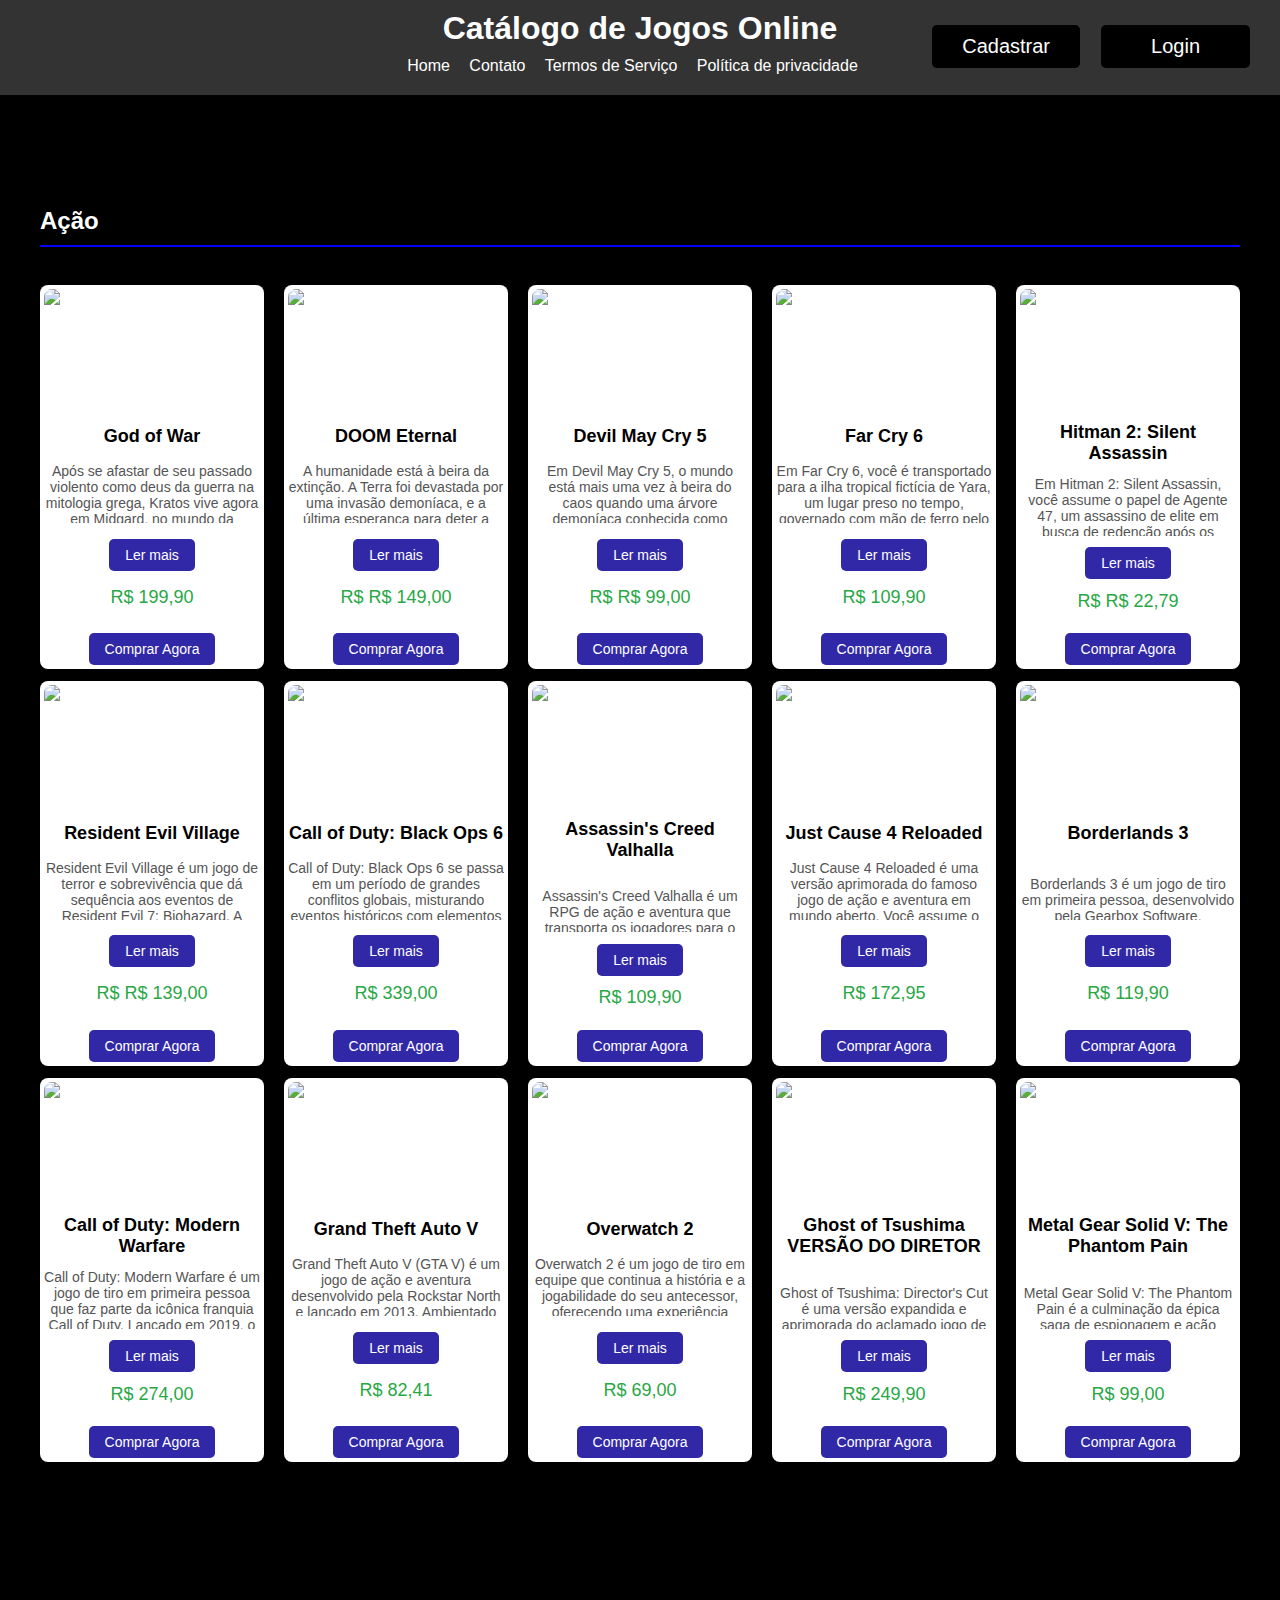
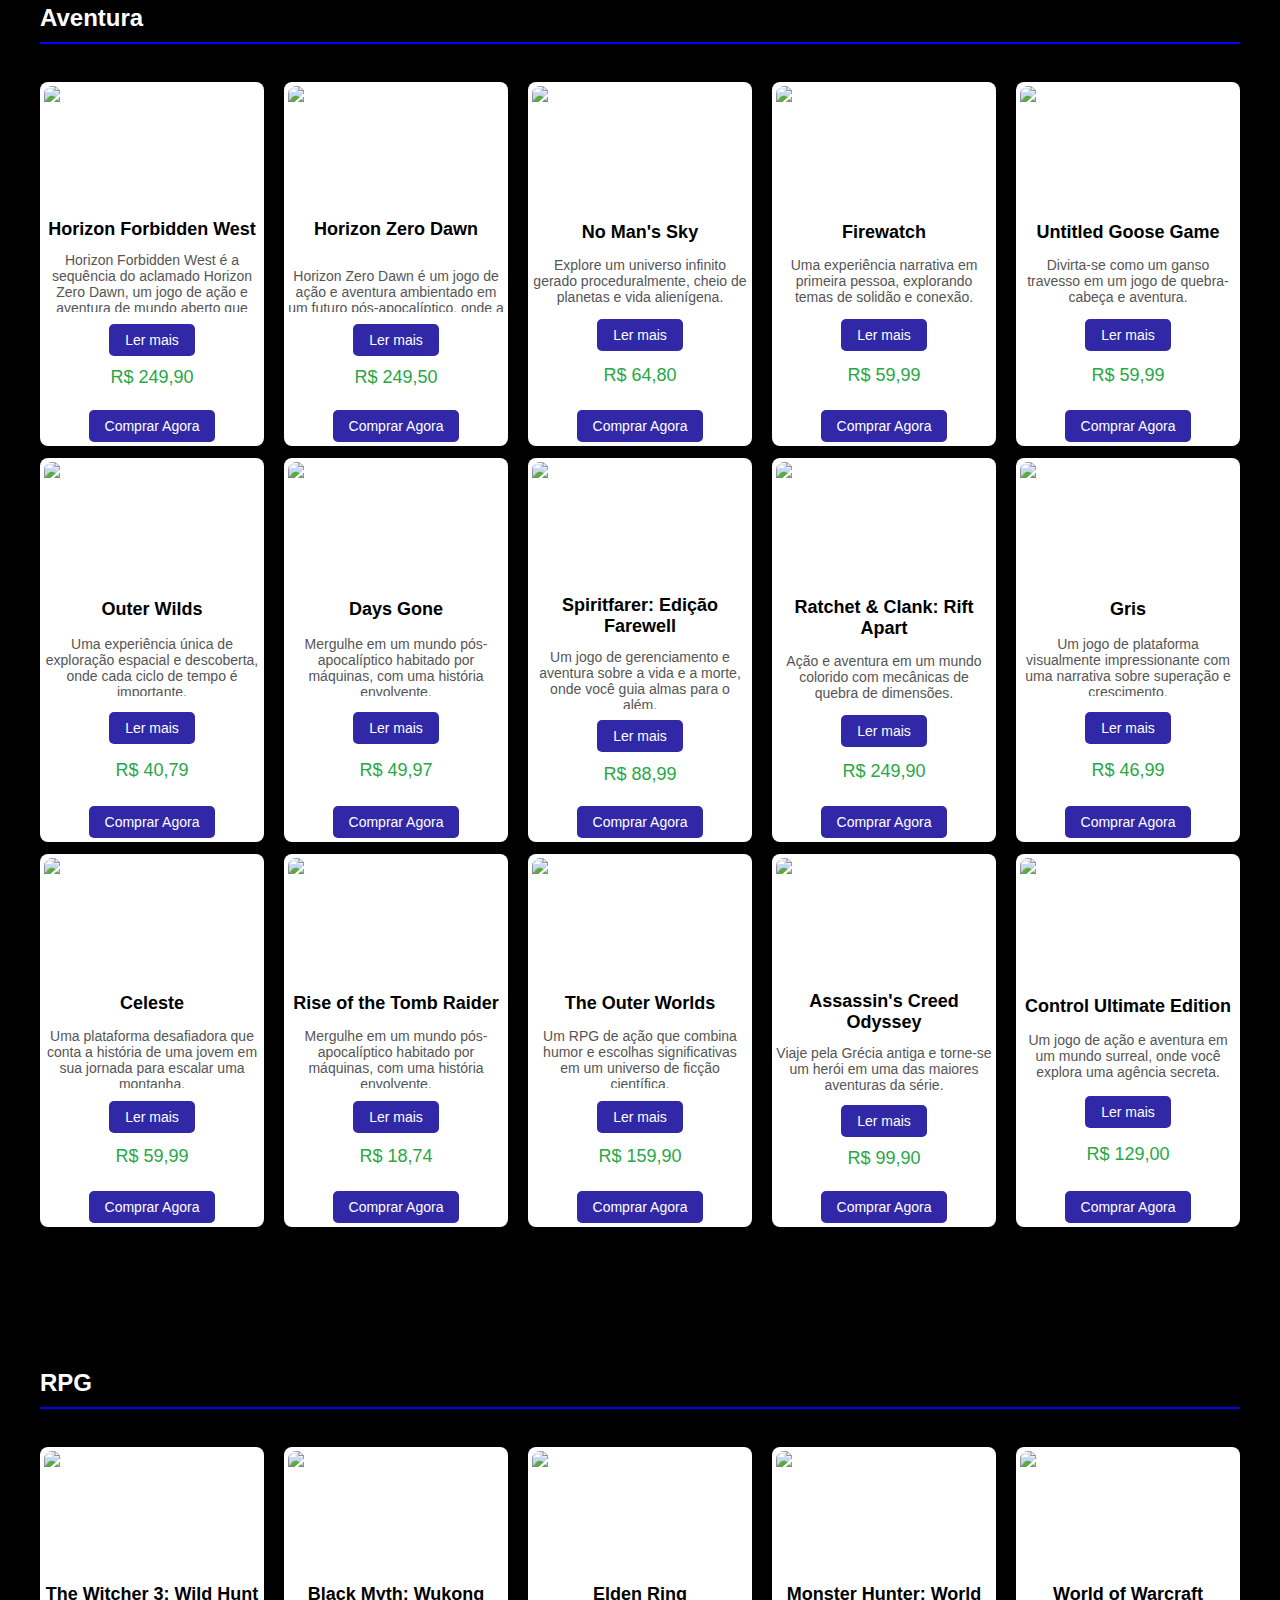
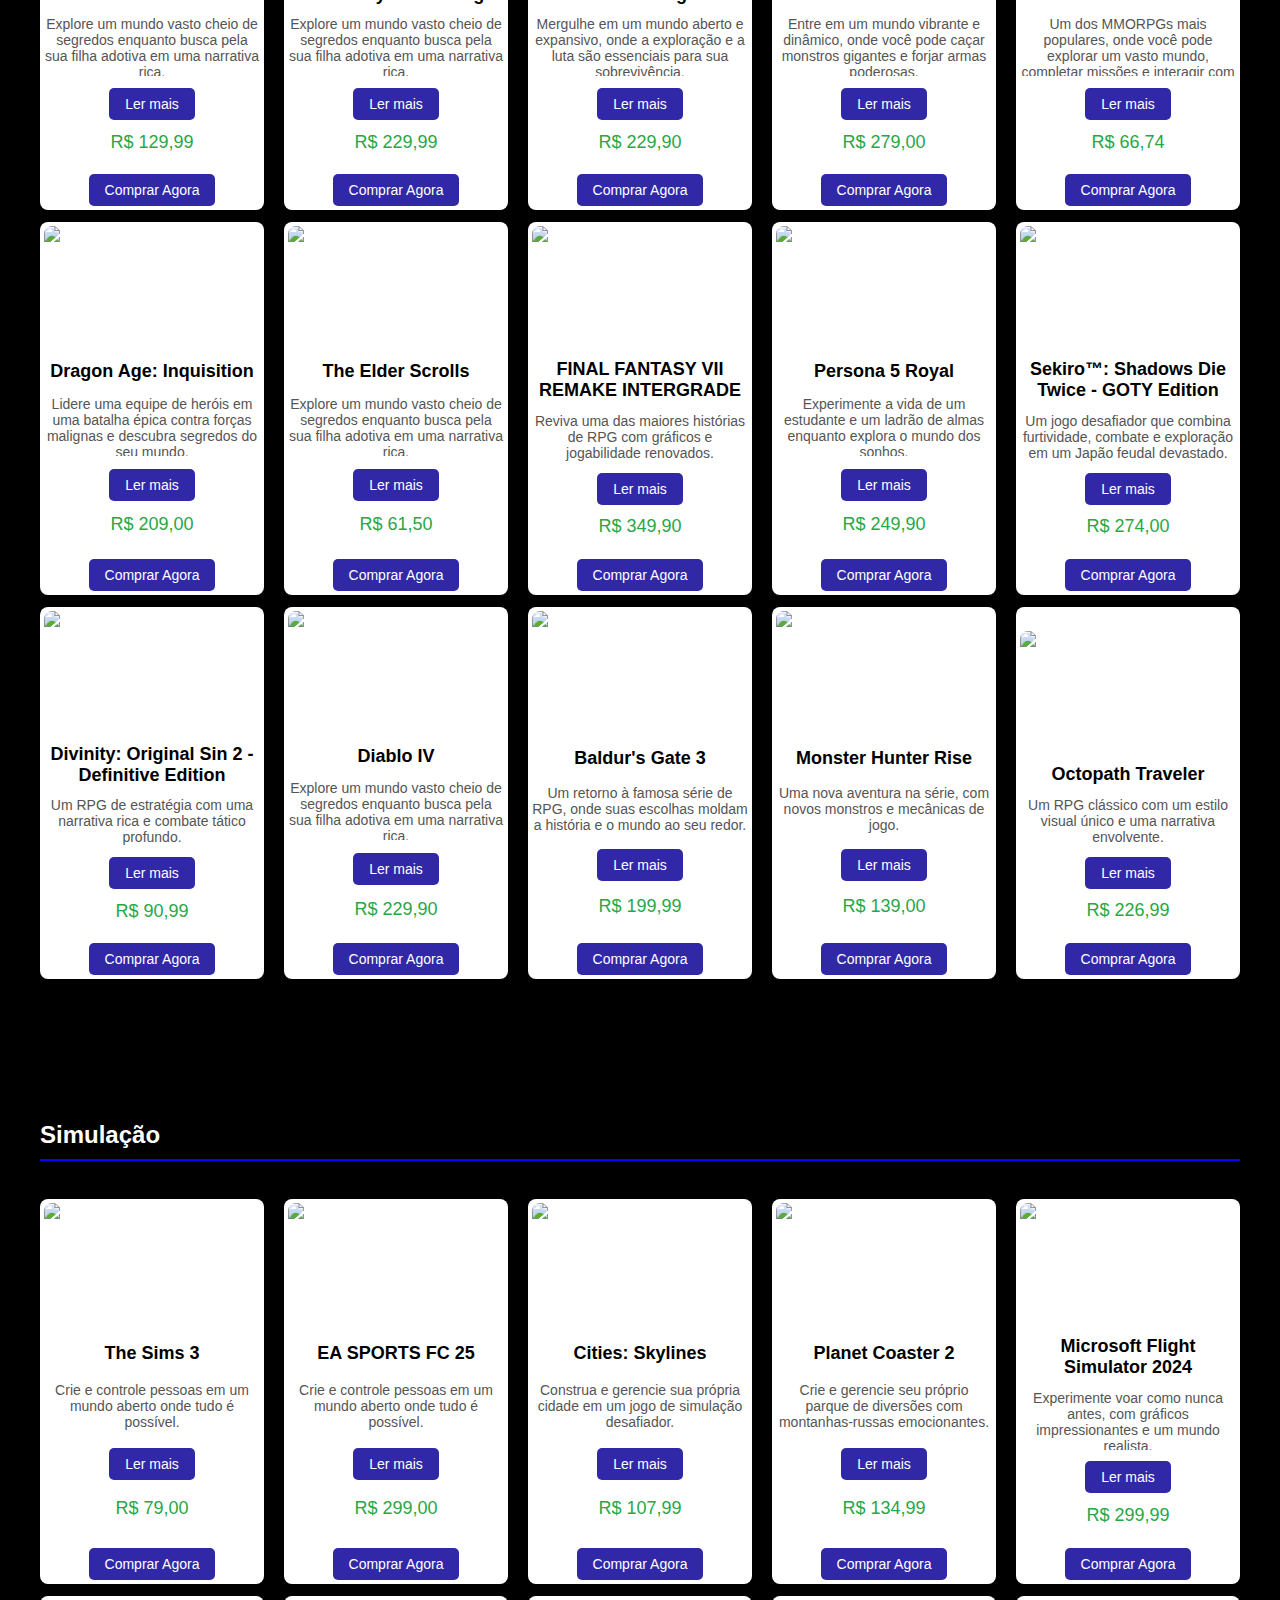
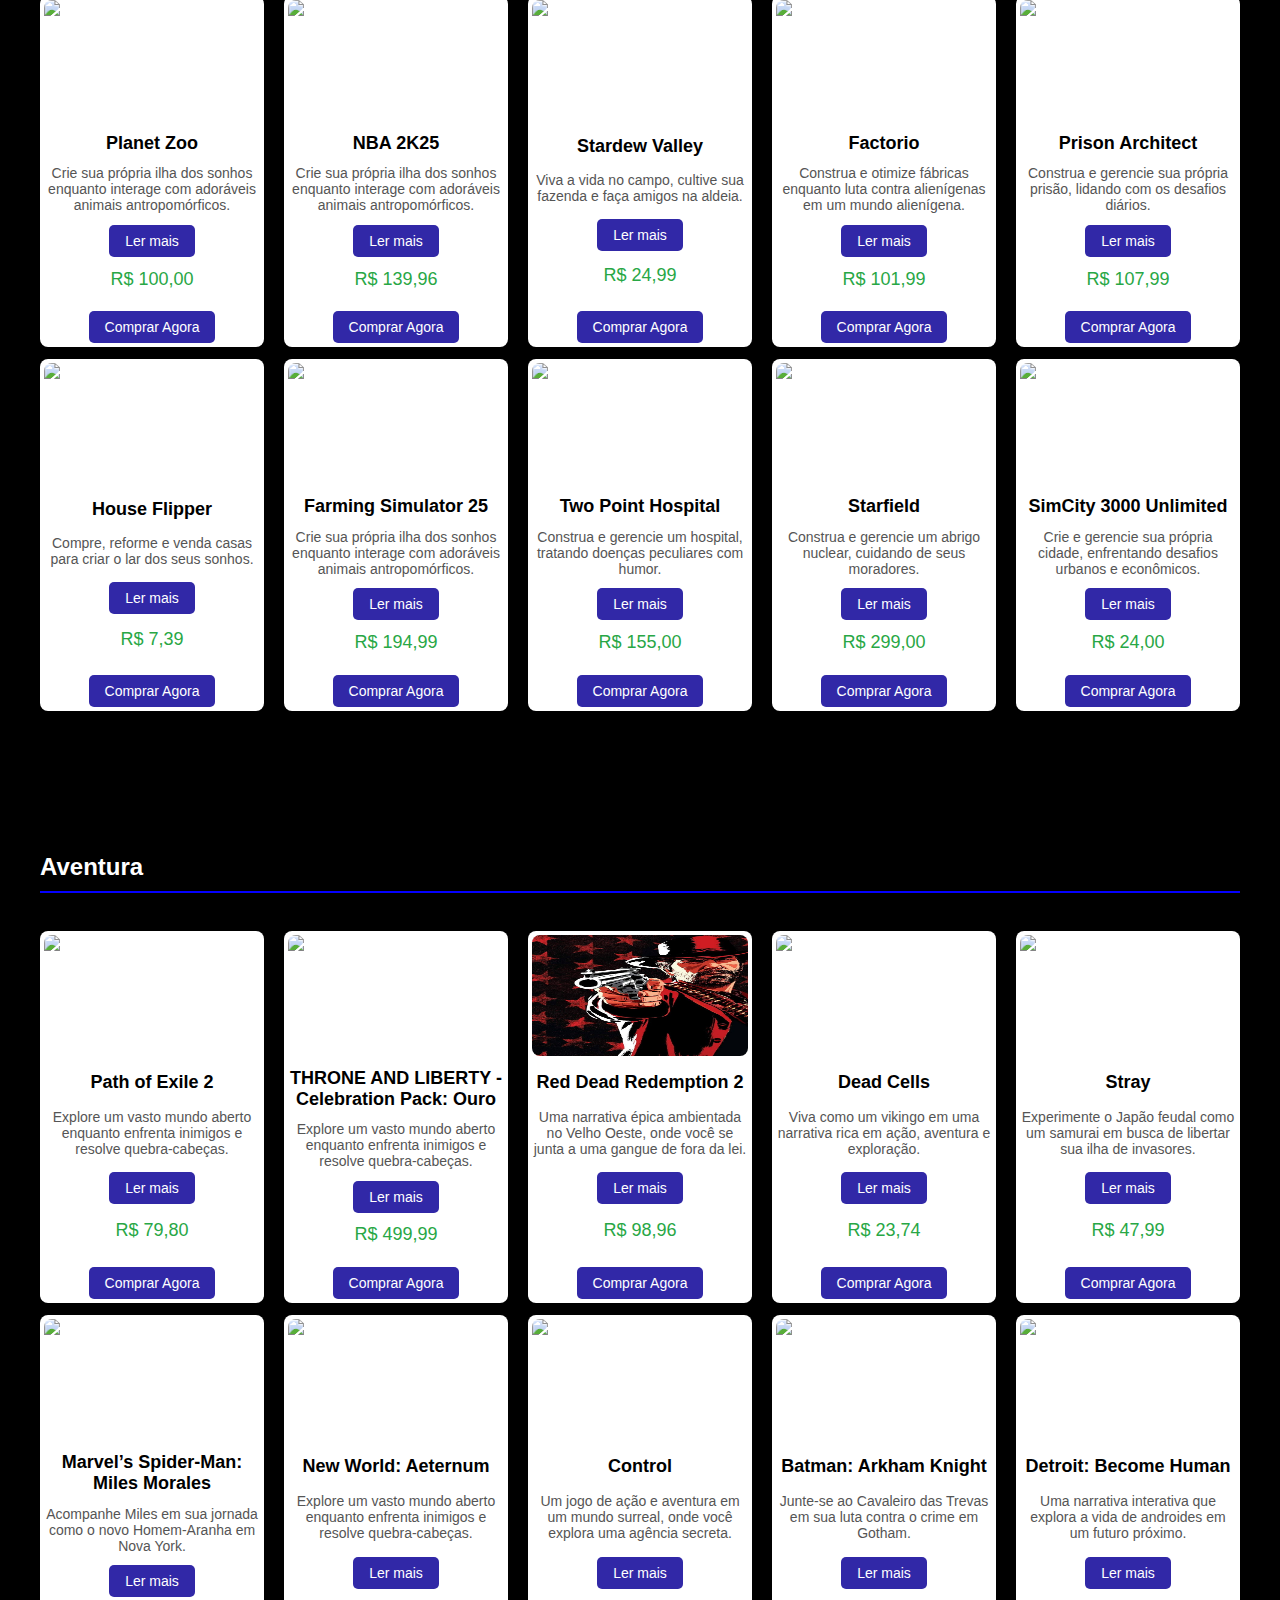
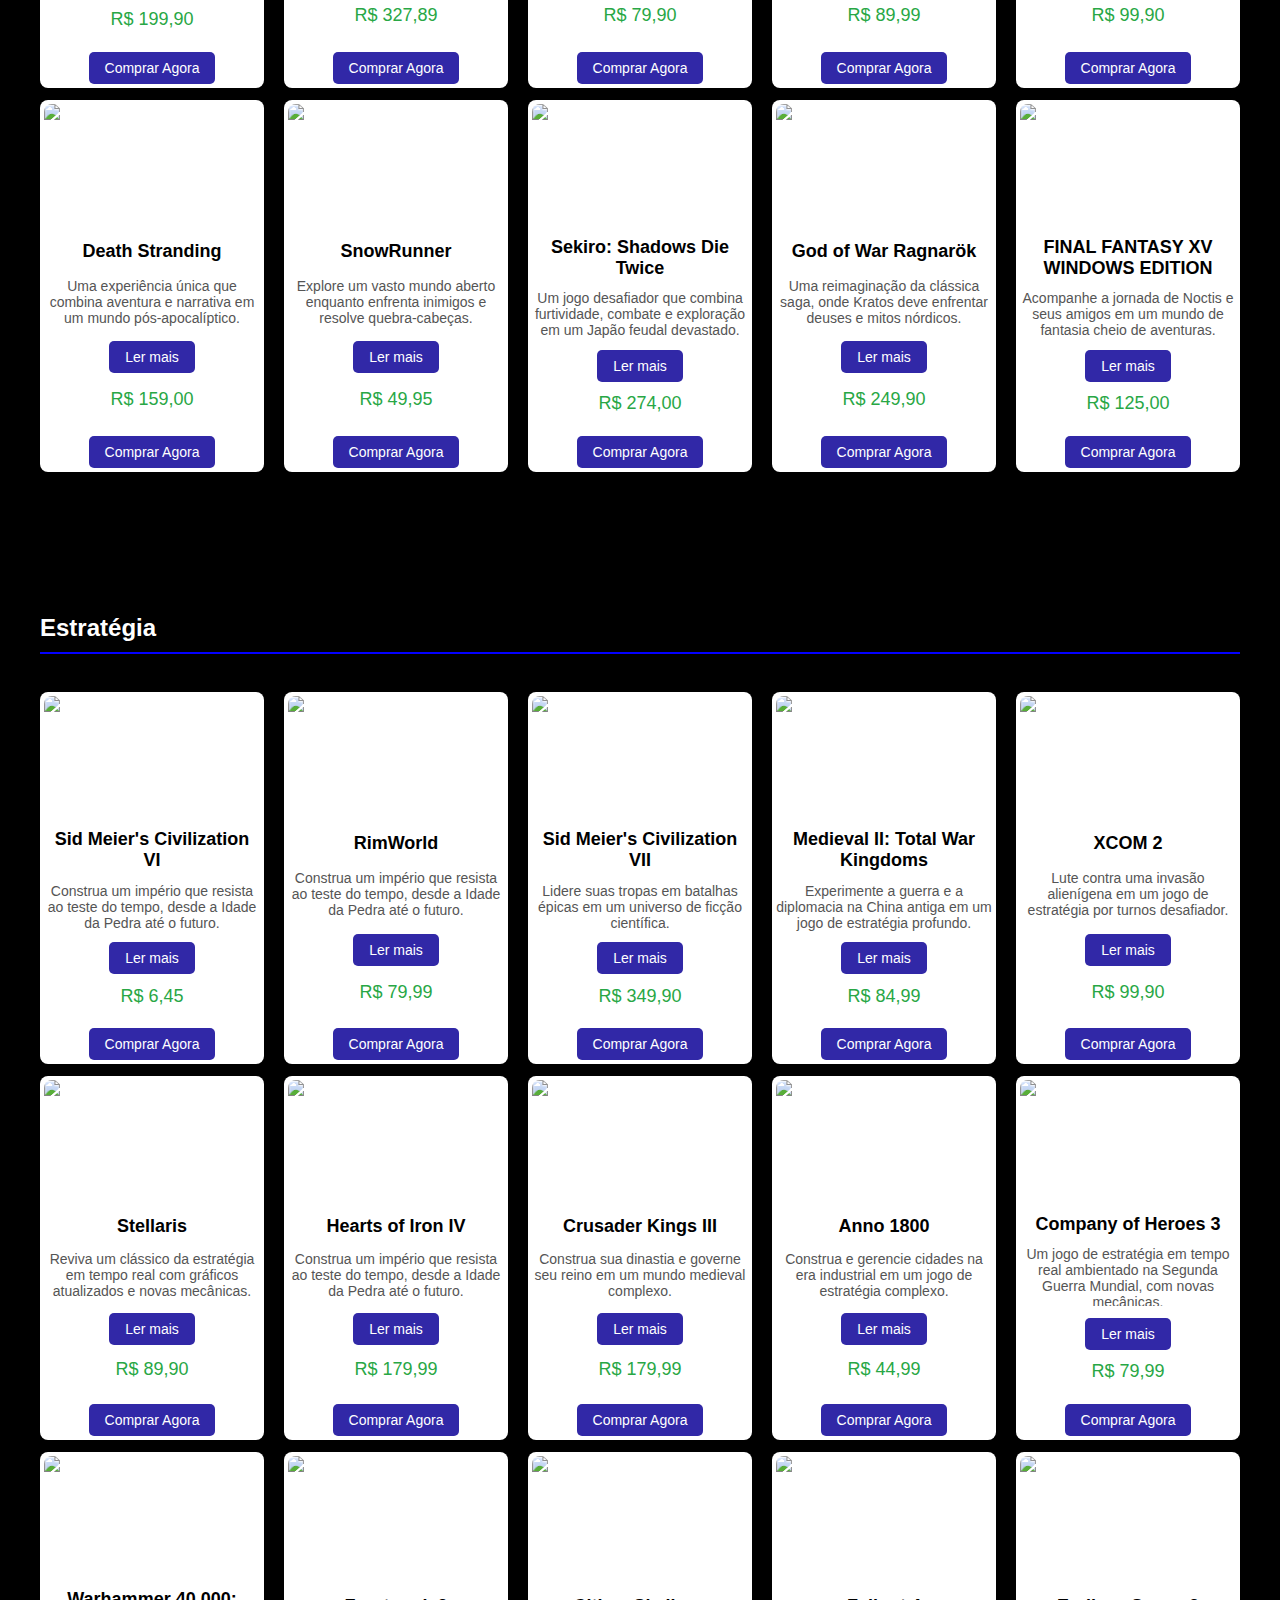
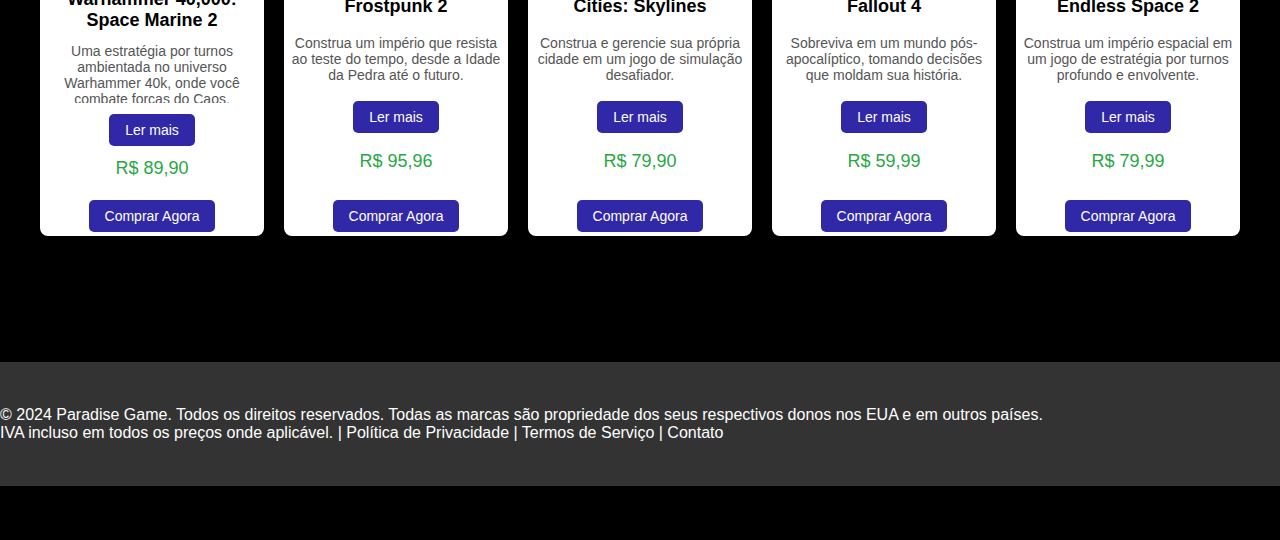
==== commit b9e19ab1: "Update index.html" ====
--- a/meu_projetinho/meu_projetinho/index.html
+++ b/meu_projetinho/meu_projetinho/index.html
@@ -3,151 +3,407 @@
 <head>
     <meta charset="UTF-8">
     <meta name="viewport" content="width=device-width, initial-scale=1.0">
+    <script src="script.js"></script>
     <link rel="stylesheet" href="style.css">
-    <script src="script.js"></script>
     <title>Paradise Game</title>
+    <style>
+        body {
+font-family: Arial, sans-serif;
+margin: 0;
+padding: 0;
+background-color: #000000;
+color: #fff;
+}
+
+header {
+background-color: #333;
+color: #fff;
+padding: 10px 20px;
+text-align: center;
+position: relative;
+}
+
+header h1 {
+margin: 0;
+}
+
+nav ul {
+list-style: none;
+padding: 0;
+margin: 10px 0;
+}
+
+nav ul li {
+display: inline;
+margin-right: 15px;
+}
+
+nav ul li a {
+transition: color 0.5 ease;
+color: #ffffff;
+text-decoration: none;
+}
+a{
+transition: color 0.5s ease;
+text-decoration: none;
+color: #ffffff;
+}
+a:hover {
+color: #ffffff; /* Cor do link ao passar o mouse */
+}
+
+a:hover {
+color: #0400ff; /* Alterna para outra cor */
+}
+
+.cadastro {
+position: absolute; /* Posiciona o elemento em relação ao documento */
+top: 25px;         /* Distância do topo */
+right: 200px;       /* Distância da direita */
+}
+
+.cadastro button {
+font-size: 20px;
+padding: 10px 30px;
+border-radius: 5px;
+border: none;
+background-color: #000000;
+color: #fff;
+cursor: pointer;
+transition: all 0.3s ease; /* Define a transição suave */
+}
+
+.cadastro button:hover {
+transform: scale(1.1); /* Aumenta o tamanho do botão */
+color: #2a28a7; /* Muda o texto para amarelo (luz) */
+}
+
+.login {
+position: absolute; /* Posiciona o elemento em relação ao documento */
+top: 25px;         /* Distância do topo */
+right: 30px;       /* Distância da direita */
+}
+
+.login button {
+font-size: 20px;
+padding: 10px 50px;
+border-radius: 5px;
+border: none;
+background-color: #000000;
+color: #fff;
+cursor: pointer;
+transition: all 0.3s ease; /* Define a transição suave */
+}
+
+.login button:hover {
+transform: scale(1.1); /* Aumenta o tamanho do botão */
+color: #2a28a7; /* Muda o texto para amarelo (luz) */
+}
+
+.container {
+padding: 20px;
+max-width: 1200px;
+margin: 0 auto;
+}
+
+.category {
+margin-bottom: 40px;
+}
+
+.category h2 {
+border-bottom: 2px solid #0400ff;
+padding-bottom: 10px;
+margin-bottom: 20px;
+color: #ffffff;
+animation: colorTransition 6s infinite; /* Animação com duração de 3 segundos */
+}
+
+/* Alterado para grid */
+.game-grid {
+display: grid;
+grid-template-columns: repeat(5, 1fr); /* 5 colunas */
+gap: 20px; /* Espaço entre os jogos */
+}
+
+.game {
+display: flex;
+flex-direction: column;
+justify-content: space-between; /* Distribui os elementos verticalmente */
+background: #fff;
+border-radius: 8px;
+box-shadow: 0 0 10px rgba(0, 0, 0, 0.1);
+padding: 4px;
+text-align: center;
+height: 100%; /* Garante que os jogos tenham a mesma altura */
+}
+
+.game-grid {
+display: grid;
+grid-template-columns: repeat(5, 1fr); /* Garante consistência na grade */
+gap: 20px; /* Espaço entre os jogos */
+}
+
+.game .read-more {
+margin-top: auto; /* Empurra o botão para o final do contêiner */
+align-self: center; /* Centraliza horizontalmente */
+}
+
+.game button,
+.game .read-more {
+align-self: center; /* Centraliza horizontalmente */
+background-color: #3128a7; /* Cor de fundo */
+border: none; /* Remove bordas */
+color: white; /* Cor do texto */
+padding: 8px 16px; /* Espaçamento interno */
+text-align: center;
+text-decoration: none;
+font-size: 14px; /* Tamanho da fonte */
+margin-top: 10px;
+border-radius: 5px; /* Arredonda os cantos */
+cursor: pointer; /* Define o cursor como pointer */
+}
+
+.game button:hover,
+.game .read-more:hover {
+background-color: #1f1b6d; /* Altera a cor no hover */
+}
+
+.game img {
+width: 100%;
+height: auto;
+aspect-ratio: 16/9; /* Ajustado para uma proporção mais comum */
+border-radius: 8px;
+}
+
+.game h3 {
+margin: 10px 0;
+font-size: 18px;
+color: #000;
+}
+
+.game p {
+font-size: 14px;
+color: #555;
+margin: 0;
+overflow: hidden;
+transition: max-height 0.3s ease;
+}
+.game .price {
+font-size: 18px;
+color: #28a745;
+margin: 10px 0;
+}
+
+.description {
+max-height: 60px; /* Define a altura máxima do texto quando está oculto */
+overflow: hidden;
+transition: max-height 0.3s ease;
+}
+
+.description.expanded {
+max-height: 1000px; /* Um valor grande o suficiente para exibir todo o conteúdo */
+}
+
+footer {
+padding: 10px 0;
+background: #333;
+color: rgb(255, 255, 255);
+margin-top: 20px;
+}
+/* Ajustes para responsividade */
+@media (max-width: 1200px) {
+.game-grid {
+    grid-template-columns: repeat(4, 1fr); /* 4 colunas em telas menores */
+}
+}
+
+@media (max-width: 900px) {
+.game-grid {
+    grid-template-columns: repeat(3, 1fr); /* 3 colunas em telas menores */
+}
+}
+
+@media (max-width: 600px) {
+.game-grid {
+    grid-template-columns: repeat(2, 1fr); /* 2 colunas em telas menores */
+}
+}
+
+@media (max-width: 480px) {
+.game-grid {
+    grid-template-columns: 1fr; /* 1 coluna em telas menores */
+}
+}
+/* Definição da animação */
+@keyframes colorTransition {
+0%, 100% {
+    color: #ffffff; /* Cor inicial e final: branco */
+}
+50% {
+    color: #332ffa; /* Cor intermediária: azul */
+}
+}
+    </style>
     <header>
         <h1>Catálogo de Jogos Online</h1>
         <nav>
             <ul>
-                <li><a href="index.html">Home</a></li>
-                <li><a href="contato.html">Contato</a></li>
-                <li><a href="mais_sobre.html">Mais sobre</a></li>
-                <li><a href="termos_de_servico.html">Termos de Serviço</a></li>
-                <li><a href="politica_privacidade.html">Política de privacidade</a></li>
+                <li><a href="index.php">Home</a></li>
+                <li><a href="contato.php">Contato</a></li>
+                <li><a href="termos_de_servico.php">Termos de Serviço</a></li>
+                <li><a href="politica_privacidade.php">Política de privacidade</a></li>
             </ul>
         </nav>
         <div class="cadastro">
-            <button>Cadastrar</button>
+            <a href="cadastro.php"><button>Cadastrar</button></a>
+        </div>
+        <div class="login">
+            <a href="login.php"><button>Login</button></a>
         </div>
     </header>
-
+    <span style="white-space: pre-line">
 <div class="container">
     <!-- Categoria: Ação -->
     <div class="category">
         <h2>Ação</h2>
         <div class="game-grid">
             <div class="game">
+                <img src="img/gow_capa.jpg" alt="DOOM Eternal">
+                <h3>God of War</h3>
+                <p class="description">Após se afastar de seu passado violento como deus da guerra na mitologia grega, Kratos vive agora em Midgard, no mundo da mitologia nórdica. Recluso e buscando redenção, ele tenta levar uma vida tranquila ao lado de seu filho, Atreus, após a morte de sua esposa, Faye. Antes de partir, ela deixa um último desejo: que suas cinzas sejam espalhadas no ponto mais alto dos nove reinos.
+                    A jornada de pai e filho revela-se mais perigosa do que o esperado, com criaturas míticas, deuses nórdicos hostis e desafios emocionais que testam a relação entre os dois. Enquanto Kratos luta para ensinar a Atreus sobre sobrevivência e responsabilidade, ele também precisa enfrentar seu próprio passado sombrio e os segredos sobre o verdadeiro destino de sua família.</p>
+                <button class="read-more">Ler mais</button>
+                <div class="price">R$ 199,90</div>
+                <a href="https://store.steampowered.com/app/1593500/God_of_War/"><button>Comprar Agora</button></a>
+            </div>
+            <div class="game">
                 <img src="img/DOOM_Eternal_capa.jpg" alt="DOOM Eternal">
                 <h3>DOOM Eternal</h3>
-                <p class="description">Um jogo de tiro em primeira pessoa intenso, onde você deve enfrentar hordas de demônios.</p>
-                <button class="read-more">Ler mais</button>
-                <div class="price">R$ 89,90</div>
-                <button><a href=""></a>Comprar Agora</button>
-            </div>
-            <div class="game">
-                <img src="img/DOOM_Eternal_capa.jpg" alt="DOOM Eternal">
-                <h3>DOOM Eternal</h3>
-                <p class="description">Um jogo de tiro em primeira pessoa intenso, onde você deve enfrentar hordas de demônios.</p>
-                <button class="read-more">Ler mais</button>
-                <div class="price">R$ 89,90</div>
-                <button>Comprar Agora</button>
+                <p class="description">A humanidade está à beira da extinção. A Terra foi devastada por uma invasão demoníaca, e a última esperança para deter a aniquilação é o Slayer, um guerreiro lendário que retorna mais poderoso e preparado do que nunca.
+                    Em DOOM Eternal, você assume o papel do Doom Slayer, embarcando em uma missão brutal para acabar com as hordas infernais e retomar o controle do planeta. Viajando por dimensões, desde paisagens desoladas na Terra até os domínios mais profundos do Inferno, o Slayer enfrentará demônios ainda mais poderosos, armando-se com tecnologia avançada e habilidades aprimoradas.</p>
+                <button class="read-more">Ler mais</button>
+                <div class="price">R$ R$ 149,00</div>
+                <a href="https://store.steampowered.com/app/782330/DOOM_Eternal/"><button>Comprar Agora</button></a>
             </div>
             <div class="game">
                 <img src="img/Devil_May_Cry_5_capa.jpg" alt="Devil May Cry 5">
                 <h3>Devil May Cry 5</h3>
-                <p class="description">A aventura de Dante e seus amigos retorna com combate visceral e visuais impressionantes.</p>
-                <button class="read-more">Ler mais</button>
-                <div class="price">R$ 99,90</div>
-                <button>Comprar Agora</button>
+                <p class="description">Em Devil May Cry 5, o mundo está mais uma vez à beira do caos quando uma árvore demoníaca conhecida como Qlipoth surge misteriosamente em Red Grave City, drenando a vida dos habitantes para alimentar sua ascensão. A trama segue três protagonistas únicos: Nero, um jovem caçador de demônios determinado a recuperar seu braço demoníaco perdido e salvar aqueles que ama; Dante, o lendário caçador de demônios, em uma luta pessoal para proteger o mundo e confrontar seu passado; e V, um misterioso e enigmático novo personagem que esconde segredos sombrios.
+                    À medida que os destinos dos três se entrelaçam, eles enfrentam hordas de demônios, cada um com suas próprias habilidades e estilos de combate, e encaram a ameaça de um poderoso rei demoníaco, Urizen, que planeja dominar o mundo humano</p>
+                <button class="read-more">Ler mais</button>
+                <div class="price">R$ R$ 99,00</div>
+                <a href="https://store.steampowered.com/app/601150/Devil_May_Cry_5/"><button>Comprar Agora</button></a>
             </div>
             <div class="game">
                 <img src="img/Far_Cry_6_capa.jpg" alt="Far Cry 6">
                 <h3>Far Cry 6</h3>
-                <p class="description">Aventure-se em uma ilha tropical como guerrilheiro lutando contra um regime opressivo.</p>
+                <p class="description">Em Far Cry 6, você é transportado para a ilha tropical fictícia de Yara, um lugar preso no tempo, governado com mão de ferro pelo ditador Antón Castillo. Prometendo devolver a glória à nação, Castillo subjuga seu povo enquanto treina seu filho, Diego, para seguir seu legado.
+                    Você assume o papel de Dani Rojas, um jovem local que pode ser personalizado como homem ou mulher, determinado a lutar contra o regime opressor. Como guerrilheiro, Dani une forças com uma resistência diversificada, utilizando armas improvisadas, veículos adaptados e aliados animais, como o adorável cão Chorizo.</p>
                 <button class="read-more">Ler mais</button>
                 <div class="price">R$ 109,90</div>
                 <button>Comprar Agora</button>
             </div>
             <div class="game">
-                <img src="img/Hitman_3_capa.jpg" alt="Hitman 3">
-                <h3>Hitman 3</h3>
-                <p class="description">Conclua a trilogia de Agente 47 com assassinatos criativos em locais deslumbrantes.</p>
-                <button class="read-more">Ler mais</button>
-                <div class="price">R$ 89,90</div>
-                <button>Comprar Agora</button>
+                <img src="img/Hitman_2_capa.jpg" alt="Hitman 3">
+                <h3>Hitman 2: Silent Assassin</h3>
+                <p class="description">Em Hitman 2: Silent Assassin, você assume o papel de Agente 47, um assassino de elite em busca de redenção após os eventos do jogo anterior. Tentando deixar para trás sua vida de violência, 47 se refugia em um mosteiro na Sicília, trabalhando como jardineiro e vivendo em paz. No entanto, seu passado o alcança quando o padre Vittorio, seu confidente e amigo, é sequestrado por um poderoso cartel.
+                    Para salvar o padre, 47 volta ao trabalho, aceitando missões ao redor do mundo enquanto rastreia os responsáveis pelo sequestro. A narrativa o leva a locais exóticos e perigosos, como a Rússia, o Japão, a Índia e o Oriente Médio.
+                    </p>
+                <button class="read-more">Ler mais</button>
+                <div class="price">R$ R$ 22,79</div>
+                <a href="https://store.steampowered.com/app/6850/Hitman_2_Silent_Assassin/"><button>Comprar Agora</button></a>
             </div>
             <!-- Segunda fileira -->
             <div class="game">
                 <img src="img/Resident_Evil_Village_capa.jpg" alt="Resident Evil Village">
                 <h3>Resident Evil Village</h3>
-                <p class="description">Explore uma vila sombria enquanto busca por sua filha em uma atmosfera aterrorizante.</p>
-                <button class="read-more">Ler mais</button>
-                <div class="price">R$ 99,90</div>
-                <button>Comprar Agora</button>
-            </div>
-            <div class="game">
-                <img src="img/DOOM_Eternal_capa.jpg" alt="DOOM Eternal">
-                <h3>DOOM Eternal</h3>
-                <p class="description">Um jogo de tiro em primeira pessoa intenso, onde você deve enfrentar hordas de demônios.</p>
-                <button class="read-more">Ler mais</button>
-                <div class="price">R$ 89,90</div>
-                <button>Comprar Agora</button>
+                <p class="description">Resident Evil Village é um jogo de terror e sobrevivência que dá sequência aos eventos de Resident Evil 7: Biohazard. A história acompanha Ethan Winters, um homem comum que, após os acontecimentos traumáticos do jogo anterior, tenta levar uma vida tranquila com sua esposa Mia e sua filha recém-nascida, Rose. No entanto, tudo muda quando Chris Redfield, um antigo herói da série, invade sua casa, comete atos inesperados e deixa Ethan devastado.
+Ethan é levado a uma vila remota e misteriosa, dominada por criaturas aterrorizantes e liderada por um grupo de vilões imponentes, incluindo a icônica Lady Dimitrescu, uma vampira aristocrática. Conforme Ethan explora o local, ele enfrenta desafios brutais, desvenda segredos obscuros sobre o passado da vila e luta para salvar sua filha.
+</p>
+                <button class="read-more">Ler mais</button>
+                <div class="price">R$ R$ 139,00</div>
+                <a href="https://store.steampowered.com/app/1196590/Resident_Evil_Village/"><button>Comprar Agora</button></a>
+            </div>
+            <div class="game">
+                <img src="img/Call_of_Duty_Black_Ops_6_capa.jpg" alt="DOOM Eternal">
+                <h3>Call of Duty: Black Ops 6</h3>
+                <p class="description">Call of Duty: Black Ops 6 se passa em um período de grandes conflitos globais, misturando eventos históricos com elementos fictícios de conspiração e intriga. O jogo centra-se na equipe da CIA liderada por personagens conhecidos, como Russell Adler e Frank Woods, em uma missão para deter uma organização paramilitar chamada Pantheon. Esta organização desenvolve armas psicotrópicas experimentais com potencial catastrófico, incluindo o "Cradle", uma arma bioquímica. A narrativa combina espionagem, ação intensa e momentos psicológicos, enquanto os protagonistas enfrentam inimigos em locais variados, como o Iraque, Bulgária e Estados Unidos.</p>
+                <button class="read-more">Ler mais</button>
+                <div class="price">R$ 339,00</div>
+                <a href="https://store.steampowered.com/app/2933620/Call_of_Duty_Black_Ops_6/"><button>Comprar Agora</button></a>
             </div>
             <div class="game">
                 <img src="img/Assassins_Creed_Valhalla_capa.jpg" alt="Assassin's Creed Valhalla">
                 <h3>Assassin's Creed Valhalla</h3>
-                <p class="description">Viva como um vikings em uma história épica de conquista e exploração na Inglaterra medieval.</p>
+                <p class="description">
+                    Assassin's Creed Valhalla é um RPG de ação e aventura que transporta os jogadores para o mundo brutal e vibrante da Era Viking. Você assume o papel de Eivor, um guerreiro viking que lidera seu clã em busca de um novo lar nas terras da Inglaterra do século IX, em meio ao caos dos reinos em guerra.
+                    Enquanto explora vastas paisagens, constrói assentamentos e participa de batalhas épicas, Eivor precisa equilibrar lealdades familiares, alianças políticas e a busca por glória.</p>
                 <button class="read-more">Ler mais</button>
                 <div class="price">R$ 109,90</div>
-                <button>Comprar Agora</button>
-            </div>
-            <div class="game">
-                <img src="img/Just_Cause_4_capa.jpg" alt="Just Cause 4">
-                <h3>Just Cause 4</h3>
-                <p class="description">Caos absoluto em um mundo aberto, com possibilidades infinitas para destruição.</p>
-                <button class="read-more">Ler mais</button>
-                <div class="price">R$ 89,90</div>
-                <button>Comprar Agora</button>
+                <a href="https://store.steampowered.com/app/2208920/Assassins_Creed_Valhalla/"><button>Comprar Agora</button></a>
+            </div>
+            <div class="game">
+                <img src="img/Just_Cause_4_Reloaded_capa.jpg" alt="Just Cause 4">
+                <h3>Just Cause 4 Reloaded</h3>
+                <p class="description">Just Cause 4 Reloaded é uma versão aprimorada do famoso jogo de ação e aventura em mundo aberto. Você assume o papel de Rico Rodriguez, um agente rebelde em busca de respostas sobre o passado de sua família e determinado a enfrentar a organização paramilitar conhecida como Mão Negra. A história se passa na ilha fictícia de Solís, localizada na América do Sul, um vasto território marcado por paisagens exóticas, clima extremo e regimes opressivos.</p>
+                <button class="read-more">Ler mais</button>
+                <div class="price">R$ 172,95</div>
+                <a href="https://store.steampowered.com/app/517630/Just_Cause_4_Reloaded/"><button>Comprar Agora</button></a>
             </div>
             <div class="game">
                 <img src="img/Borderlands_3_capa.jpg" alt="Borderlands 3">
                 <h3>Borderlands 3</h3>
-                <p class="description">Um shooter looter com um estilo único e humor, repleto de ação e personagens excêntricos.</p>
-                <button class="read-more">Ler mais</button>
-                <div class="price">R$ 99,90</div>
-                <button>Comprar Agora</button>
+                <p class="description">
+                    Borderlands 3 é um jogo de tiro em primeira pessoa, desenvolvido pela Gearbox Software, ambientado em um mundo pós-apocalíptico cheio de caos, humor irreverente e ação frenética. A história segue os "Vault Hunters", um grupo de mercenários, enquanto eles tentam deter os gêmeos Calypso, líderes de uma seita chamada "Children of the Vault", que buscam controlar o poder dos Vaults, locais secretos repletos de riquezas e tecnologia alienígena.</p>
+                <button class="read-more">Ler mais</button>
+                <div class="price">R$ 119,90</div>
+                <a href="https://store.steampowered.com/app/397540/Borderlands_3/"><button>Comprar Agora</button></a>
             </div>
             <!-- Terceira fileira -->
             <div class="game">
                 <img src="img/Call_of_Duty_Modern_Warfare_capa.jpg" alt="Call of Duty: Modern Warfare">
                 <h3>Call of Duty: Modern Warfare</h3>
-                <p class="description">Um dos melhores jogos de tiro em primeira pessoa, focado em uma narrativa intensa e multiplayer emocionante.</p>
-                <button class="read-more">Ler mais</button>
-                <div class="price">R$ 129,90</div>
-                <button>Comprar Agora</button>
-            </div>
-            <div class="game">
-                <img src="img/Call_of_Duty_Modern_Warfare_capa.jpg" alt="Call of Duty: Modern Warfare">
-                <h3>Call of Duty: Modern Warfare</h3>
-                <p class="description">Um dos melhores jogos de tiro em primeira pessoa, focado em uma narrativa intensa e multiplayer emocionante.</p>
-                <button class="read-more">Ler mais</button>
-                <div class="price">R$ 129,90</div>
-                <button>Comprar Agora</button>
+                <p class="description">Call of Duty: Modern Warfare é um jogo de tiro em primeira pessoa que faz parte da icônica franquia Call of Duty. Lançado em 2019, o jogo oferece uma experiência de combate intensa e realista, situando os jogadores em um cenário moderno de guerra global. A trama acompanha uma equipe de forças especiais, liderada pelo Capitão Price, enquanto enfrentam ameaças terroristas e situações de guerra clandestina em diversos pontos do mundo, como Oriente Médio e Europa.</p>
+                <button class="read-more">Ler mais</button>
+                <div class="price">R$ 274,00</div>
+                <a href="https://store.steampowered.com/app/2000950/Call_of_Duty_Modern_Warfare/"><button>Comprar Agora</button></a>
+            </div>
+            <div class="game">
+                <img src="img/GTA_5_capa.jpg" alt="Call of Duty: Modern Warfare">
+                <h3>Grand Theft Auto V</h3>
+                <p class="description">Grand Theft Auto V (GTA V) é um jogo de ação e aventura desenvolvido pela Rockstar North e lançado em 2013. Ambientado na fictícia cidade de Los Santos, uma recriação de Los Angeles, o jogo segue três protagonistas: Michael De Santa, um ex-ladrão de banco que vive uma vida de luxo, Trevor Philips, um ex-militar psicopata e imprevisível, e Franklin Clinton, um jovem que busca uma vida melhor longe das ruas.
+                    A história se desenrola em uma série de assaltos e confrontos com criminosos, autoridades e gangues, enquanto os personagens buscam seu próprio caminho no submundo do crime.</p>
+                <button class="read-more">Ler mais</button>
+                <div class="price">R$ 82,41</div>
+                <a href="https://store.steampowered.com/app/271590/Grand_Theft_Auto_V/"><button>Comprar Agora</button></a>
             </div>
             <div class="game">
                 <img src="img/Overwatch_2_capa.jpg" alt="Overwatch 2">
                 <h3>Overwatch 2</h3>
-                <p class="description">Um jogo de tiro em equipe que combina heróis únicos com habilidades especiais.</p>
-                <button class="read-more">Ler mais</button>
-                <div class="price">R$ 69,90</div>
-                <button>Comprar Agora</button>
+                <p class="description">Overwatch 2 é um jogo de tiro em equipe que continua a história e a jogabilidade do seu antecessor, oferecendo uma experiência dinâmica e cheia de ação em uma variedade de modos competitivos e cooperativos. Com novos mapas, modos de jogo e heróis, o título se foca no combate estratégico entre duas equipes de seis jogadores, cada uma escolhendo heróis com habilidades únicas e funções específicas, como dano, defesa ou suporte.
+                    O grande destaque de Overwatch 2 é a ênfase na narrativa e na construção do universo, com eventos de história que aprofundam a luta entre os heróis e as forças que ameaçam a paz global, como a organização criminosa Null Sector e outros antagonistas.</p>
+                <button class="read-more">Ler mais</button>
+                <div class="price">R$ 69,00</div>
+                <a href="https://store.steampowered.com/app/2357570/Overwatch_2/"><button>Comprar Agora</button></a>
             </div>
             <div class="game">
                 <img src="img/Ghost_of_Tsushima_capa.jpg" alt="Ghost of Tsushima">
-                <h3>Ghost of Tsushima</h3>
-                <p class="description">Explore um Japão feudal deslumbrante enquanto você luta como o último samurai.</p>
-                <button class="read-more">Ler mais</button>
-                <div class="price">R$ 129,90</div>
-                <button>Comprar Agora</button>
+                <h3>Ghost of Tsushima VERSÃO DO DIRETOR</h3>
+                <p class="description">
+                    Ghost of Tsushima: Director's Cut é uma versão expandida e aprimorada do aclamado jogo de ação e aventura Ghost of Tsushima, que transporta os jogadores para o Japão feudal no século XIII, no contexto da invasão mongol à ilha de Tsushima. Nesta edição, os jogadores controlam Jin Sakai, um samurai que, após ver sua terra natal destruída e sua honra desonrada, adota a identidade de "Fantasma" para lutar contra os invasores, desafiando as tradições do bushido para proteger seu povo.</p>
+                <button class="read-more">Ler mais</button>
+                <div class="price">R$ 249,90</div>
+                <a href="https://store.steampowered.com/app/2215430/Ghost_of_Tsushima_VERSO_DO_DIRETOR/"><button>Comprar Agora</button></a>
             </div>
             <div class="game">
                 <img src="img/Metal_Gear_Solid_V_capa.jpg" alt="Metal Gear Solid V: The Phantom Pain">
                 <h3>Metal Gear Solid V: The Phantom Pain</h3>
-                <p class="description">Uma experiência de ação furtiva com uma narrativa rica e mundo aberto para explorar.</p>
-                <button class="read-more">Ler mais</button>
-                <div class="price">R$ 99,90</div>
-                <button>Comprar Agora</button>
+                <p class="description">
+                    Metal Gear Solid V: The Phantom Pain é a culminação da épica saga de espionagem e ação criada por Hideo Kojima, uma experiência inovadora que combina liberdade de exploração, narrativa profunda e mecânicas de gameplay refinadas. Situado em 1984, o jogo segue Venom Snake, também conhecido como Big Boss, enquanto ele busca vingança contra aqueles que destruíram sua base e sua organização, a Diamond Dogs, após o ataque devastador em Ground Zeroes.
+                    A história se passa em um vasto mundo aberto, dividido entre áreas de conflito no Oriente Médio e na África, permitindo ao jogador explorar e completar missões de forma não linear. Venom Snake, com sua icônica prótese no braço e habilidades de comando, deve recrutar soldados, montar bases, infiltrar-se em territórios inimigos e travar batalhas intensas, ao mesmo tempo em que lida com os complexos dilemas morais e pessoais relacionados à guerra, lealdade e identidade.</p>
+                <button class="read-more">Ler mais</button>
+                <div class="price">R$ 99,00</div>
+                <a href="https://store.steampowered.com/app/287700/METAL_GEAR_SOLID_V_THE_PHANTOM_PAIN/"><button>Comprar Agora</button></a>
             </div>
         </div>
     </div>
@@ -157,44 +413,50 @@
         <h2>Aventura</h2>
         <div class="game-grid">
             <div class="game">
-                <img src="img/Horizon_Zero_Dawn_capa.jpg" alt="Horizon Zero Dawn">
+                <img src="img/Horizon_Forbidden_West_capa.jpg" alt="Horizon Zero Dawn">
+                <h3>Horizon Forbidden West</h3>
+                <p class="description">Horizon Forbidden West é a sequência do aclamado Horizon Zero Dawn, um jogo de ação e aventura de mundo aberto que leva os jogadores a um futuro pós-apocalíptico, onde a Terra é dominada por máquinas gigantescas e selvagens. No papel da protagonista Aloy, uma caçadora e arqueóloga, o jogo expande ainda mais o vasto universo criado no primeiro título, levando os jogadores a explorar novas regiões, enfrentar ameaças ainda mais perigosas e desvendar mistérios que podem determinar o destino do mundo.
+                    Situado no Oeste Proibido — uma região inexplorada e cheia de segredos — o jogo leva Aloy a terras inóspitas, com paisagens exuberantes e diversificadas, que incluem vastos desertos, selvas densas, montanhas geladas e ruínas submersas. No decorrer de sua jornada, ela se depara com novas tribos, novos tipos de máquinas e uma força misteriosa que ameaça destruir o equilíbrio do mundo. Ao lado de aliados, como o corajoso Erend e a estrategista Varl, Aloy precisa enfrentar esses novos perigos e descobrir como salvar a Terra de um novo cataclismo.
+                    Horizon Forbidden West expande a jogabilidade de seu antecessor com novos recursos, como a habilidade de nadar, escaladas mais fluidas, e uma maior variedade de armas e equipamentos. O sistema de combate foi aprimorado, oferecendo maior profundidade e variedade de estratégias para enfrentar as máquinas e inimigos humanos, além de uma IA mais desafiadora.
+                    A história continua explorando os dilemas existenciais e ecológicos que marcaram o primeiro jogo, com temas sobre a relação da humanidade com a natureza, as consequências da tecnologia descontrolada e a luta pela sobrevivência. A trama ainda revela mais sobre o passado de Aloy, sua conexão com o Projeto Zero Dawn e os segredos por trás das máquinas que dominam o planeta.</p>
+                <button class="read-more">Ler mais</button>
+                <div class="price">R$ 249,90</div>
+                <a href="https://store.steampowered.com/app/2420110/Horizon_Forbidden_West__Edio_Completa/"><button>Comprar Agora</button></a>
+            </div>
+            <div class="game">
+                <img src="img/Horizon_Zero_Dawn_remastered_capa.jpg" alt="Horizon Zero Dawn">
                 <h3>Horizon Zero Dawn</h3>
-                <p class="description">Mergulhe em um mundo pós-apocalíptico habitado por máquinas, com uma história envolvente.</p>
-                <button class="read-more">Ler mais</button>
-                <div class="price">R$ 99,90</div>
-                <button>Comprar Agora</button>
-            </div>
-            <div class="game">
-                <img src="img/Horizon_Zero_Dawn_capa.jpg" alt="Horizon Zero Dawn">
-                <h3>Horizon Zero Dawn</h3>
-                <p class="description">Mergulhe em um mundo pós-apocalíptico habitado por máquinas, com uma história envolvente.</p>
-                <button class="read-more">Ler mais</button>
-                <div class="price">R$ 99,90</div>
-                <button>Comprar Agora</button>
+                <p class="description">
+                    Horizon Zero Dawn é um jogo de ação e aventura ambientado em um futuro pós-apocalíptico, onde a Terra foi dominada por máquinas gigantescas que imitam animais e criaturas mitológicas. O jogador assume o papel de Aloy, uma jovem caçadora e arqueóloga, que busca entender seu passado e desvendar os mistérios por trás do colapso da civilização humana.
+                    Com um mundo aberto repleto de beleza natural e desafios, Horizon Zero Dawn combina combate estratégico e furtivo, onde Aloy utiliza um arsenal de armas, armadilhas e habilidades para caçar as poderosas máquinas e explorar ruínas de antigas cidades. Ao longo de sua jornada, ela encontra diversas tribos humanas, cada uma com suas próprias crenças e culturas, e se envolve em uma trama que revela as razões para o apocalipse, a origem das máquinas e sua conexão com o Projeto Zero Dawn, uma iniciativa que visava salvar a Terra de um futuro cataclísmico.
+                    </p>
+                <button class="read-more">Ler mais</button>
+                <div class="price">R$ 249,50</div>
+                <a href="https://store.steampowered.com/app/2561580/Horizon_Zero_Dawn_Remastered/"><button>Comprar Agora</button></a>
             </div>
             <div class="game">
                 <img src="img/No_Man's_Sky_capa.jpg" alt="No Man's Sky">
                 <h3>No Man's Sky</h3>
                 <p class="description">Explore um universo infinito gerado proceduralmente, cheio de planetas e vida alienígena.</p>
                 <button class="read-more">Ler mais</button>
-                <div class="price">R$ 99,90</div>
-                <button>Comprar Agora</button>
+                <div class="price">R$ 64,80</div>
+                <a href="https://store.steampowered.com/app/275850/No_Mans_Sky/"><button>Comprar Agora</button></a>
             </div>
             <div class="game">
                 <img src="img/Firewatch_capa.jpg" alt="Firewatch">
                 <h3>Firewatch</h3>
                 <p class="description">Uma experiência narrativa em primeira pessoa, explorando temas de solidão e conexão.</p>
                 <button class="read-more">Ler mais</button>
-                <div class="price">R$ 69,90</div>
-                <button>Comprar Agora</button>
+                <div class="price">R$ 59,99</div>
+                <a href="https://store.steampowered.com/app/383870/Firewatch/"><button>Comprar Agora</button></a>
             </div>
             <div class="game">
                 <img src="img/Untitled_Goose_Game_capa.jpg" alt="Untitled Goose Game">
                 <h3>Untitled Goose Game</h3>
                 <p class="description">Divirta-se como um ganso travesso em um jogo de quebra-cabeça e aventura.</p>
                 <button class="read-more">Ler mais</button>
-                <div class="price">R$ 59,90</div>
-                <button>Comprar Agora</button>
+                <div class="price">R$ 59,99</div>
+                <a href="https://store.steampowered.com/app/837470/Untitled_Goose_Game/"><button>Comprar Agora</button></a>
             </div>
             <!-- Segunda fileira -->
             <div class="game">
@@ -202,40 +464,40 @@
                 <h3>Outer Wilds</h3>
                 <p class="description">Uma experiência única de exploração espacial e descoberta, onde cada ciclo de tempo é importante.</p>
                 <button class="read-more">Ler mais</button>
-                <div class="price">R$ 89,90</div>
+                <div class="price">R$ 40,79</div>
                 <button>Comprar Agora</button>
             </div>
             <div class="game">
-                <img src="img/Horizon_Zero_Dawn_capa.jpg" alt="Horizon Zero Dawn">
-                <h3>Horizon Zero Dawn</h3>
+                <img src="img/Days_Gone_capa.jpg" alt="Horizon Zero Dawn">
+                <h3>Days Gone</h3>
                 <p class="description">Mergulhe em um mundo pós-apocalíptico habitado por máquinas, com uma história envolvente.</p>
                 <button class="read-more">Ler mais</button>
-                <div class="price">R$ 99,90</div>
-                <button>Comprar Agora</button>
+                <div class="price">R$ 49,97</div>
+                <a href="https://store.steampowered.com/app/1259420/Days_Gone/"><button>Comprar Agora</button></a>
             </div>
             <div class="game">
                 <img src="img/Spiritfarer_capa.jpg" alt="Spiritfarer">
-                <h3>Spiritfarer</h3>
+                <h3>Spiritfarer: Edição Farewell</h3>
                 <p class="description">Um jogo de gerenciamento e aventura sobre a vida e a morte, onde você guia almas para o além.</p>
                 <button class="read-more">Ler mais</button>
-                <div class="price">R$ 59,90</div>
-                <button>Comprar Agora</button>
+                <div class="price">R$ 88,99</div>
+                <a href="https://store.steampowered.com/app/972660/Spiritfarer_Edio_Farewell/"><button>Comprar Agora</button></a>
             </div>
             <div class="game">
                 <img src="img/Ratchet_and_Clank_Rift_Apart_capa.jpg" alt="Ratchet & Clank: Rift Apart">
                 <h3>Ratchet & Clank: Rift Apart</h3>
                 <p class="description">Ação e aventura em um mundo colorido com mecânicas de quebra de dimensões.</p>
                 <button class="read-more">Ler mais</button>
-                <div class="price">R$ 79,90</div>
-                <button>Comprar Agora</button>
+                <div class="price">R$ 249,90</div>
+                <a href="https://store.steampowered.com/app/1895880/Ratchet__Clank_Em_Uma_Outra_Dimenso/"><button>Comprar Agora</button></a>
             </div>
             <div class="game">
                 <img src="img/Gris_capa.jpg" alt="Gris">
                 <h3>Gris</h3>
                 <p class="description">Um jogo de plataforma visualmente impressionante com uma narrativa sobre superação e crescimento.</p>
                 <button class="read-more">Ler mais</button>
-                <div class="price">R$ 39,90</div>
-                <button>Comprar Agora</button>
+                <div class="price">R$ 46,99</div>
+                <a href="https://store.steampowered.com/app/683320/GRIS/"><button>Comprar Agora</button></a>
             </div>
             <!-- Terceira fileira -->
             <div class="game">
@@ -243,24 +505,24 @@
                 <h3>Celeste</h3>
                 <p class="description">Uma plataforma desafiadora que conta a história de uma jovem em sua jornada para escalar uma montanha.</p>
                 <button class="read-more">Ler mais</button>
-                <div class="price">R$ 49,90</div>
-                <button>Comprar Agora</button>
-            </div>
-            <div class="game">
-                <img src="img/Horizon_Zero_Dawn_capa.jpg" alt="Horizon Zero Dawn">
-                <h3>Horizon Zero Dawn</h3>
+                <div class="price">R$ 59,99</div>
+                <a href="https://store.steampowered.com/app/504230/Celeste/"><button>Comprar Agora</button></a>
+            </div>
+            <div class="game">
+                <img src="img/Rise_of_the_Tomb_Raider_capa.jpg" alt="Horizon Zero Dawn">
+                <h3>Rise of the Tomb Raider</h3>
                 <p class="description">Mergulhe em um mundo pós-apocalíptico habitado por máquinas, com uma história envolvente.</p>
                 <button class="read-more">Ler mais</button>
-                <div class="price">R$ 99,90</div>
-                <button>Comprar Agora</button>
+                <div class="price">R$ 18,74</div>
+                <a href="https://store.steampowered.com/app/391220/Rise_of_the_Tomb_Raider/"><button>Comprar Agora</button></a>
             </div>
             <div class="game">
                 <img src="img/The_Outer_Worlds_capa.jpg" alt="The Outer Worlds">
                 <h3>The Outer Worlds</h3>
                 <p class="description">Um RPG de ação que combina humor e escolhas significativas em um universo de ficção científica.</p>
                 <button class="read-more">Ler mais</button>
-                <div class="price">R$ 99,90</div>
-                <button>Comprar Agora</button>
+                <div class="price">R$ 159,90</div>
+                <a href="https://store.steampowered.com/app/578650/The_Outer_Worlds/"><button>Comprar Agora</button></a>
             </div>
             <div class="game">
                 <img src="img/Assassin's_Creed_Odyssey_capa.jpg" alt="Assassin's Creed Odyssey">
@@ -272,11 +534,11 @@
             </div>
             <div class="game">
                 <img src="img/Control_capa.jpg" alt="Control">
-                <h3>Control</h3>
+                <h3>Control Ultimate Edition</h3>
                 <p class="description">Um jogo de ação e aventura em um mundo surreal, onde você explora uma agência secreta.</p>
                 <button class="read-more">Ler mais</button>
-                <div class="price">R$ 79,90</div>
-                <button>Comprar Agora</button>
+                <div class="price">R$ 129,00</div>
+                <a href="https://store.steampowered.com/app/870780/Control_Ultimate_Edition/"><button>Comprar Agora</button></a>
             </div>
         </div>
     </div>
@@ -290,40 +552,40 @@
                 <h3>The Witcher 3: Wild Hunt</h3>
                 <p class="description">Explore um mundo vasto cheio de segredos enquanto busca pela sua filha adotiva em uma narrativa rica.</p>
                 <button class="read-more">Ler mais</button>
-                <div class="price">R$ 159,90</div>
-                <button>Comprar Agora</button>
-            </div>
-            <div class="game">
-                <img src="img/The_Witcher_3_capa.jpg" alt="The Witcher 3: Wild Hunt">
-                <h3>The Witcher 3: Wild Hunt</h3>
+                <div class="price">R$ 129,99</div>
+                <a href="https://store.steampowered.com/app/292030/The_Witcher_3_Wild_Hunt/"><button>Comprar Agora</button></a>
+            </div>
+            <div class="game">
+                <img src="img/Black_Myth_Wukong_capa.jpg" alt="The Witcher 3: Wild Hunt">
+                <h3>Black Myth: Wukong</h3>
                 <p class="description">Explore um mundo vasto cheio de segredos enquanto busca pela sua filha adotiva em uma narrativa rica.</p>
                 <button class="read-more">Ler mais</button>
-                <div class="price">R$ 159,90</div>
-                <button>Comprar Agora</button>
+                <div class="price">R$ 229,99</div>
+                <a href="https://store.steampowered.com/app/2358720/Black_Myth_Wukong/"><button>Comprar Agora</button></a>
             </div>
             <div class="game">
                 <img src="img/Elden_Ring_capa.jpg" alt="Elden Ring">
                 <h3>Elden Ring</h3>
                 <p class="description">Mergulhe em um mundo aberto e expansivo, onde a exploração e a luta são essenciais para sua sobrevivência.</p>
                 <button class="read-more">Ler mais</button>
-                <div class="price">R$ 99,90</div>
-                <button>Comprar Agora</button>
+                <div class="price">R$ 229,90</div>
+                <a href="https://store.steampowered.com/app/1245620/ELDEN_RING/"><button>Comprar Agora</button></a>
             </div>
             <div class="game">
                 <img src="img/Monster_Hunter_World_capa.jpg" alt="Monster Hunter: World">
                 <h3>Monster Hunter: World</h3>
                 <p class="description">Entre em um mundo vibrante e dinâmico, onde você pode caçar monstros gigantes e forjar armas poderosas.</p>
                 <button class="read-more">Ler mais</button>
-                <div class="price">R$ 89,90</div>
-                <button>Comprar Agora</button>
-            </div>
-            <div class="game">
-                <img src="img/World_of_Warcraft_capa.jpg" alt="World of Warcraft">
+                <div class="price">R$ 279,00</div>
+                <a href="https://store.steampowered.com/app/2246340/Monster_Hunter_Wilds/"><button>Comprar Agora</button></a>
+            </div>
+            <div class="game">
+                <img src="img/palworld_capa.jpg" alt="World of Warcraft">
                 <h3>World of Warcraft</h3>
                 <p class="description">Um dos MMORPGs mais populares, onde você pode explorar um vasto mundo, completar missões e interagir com outros jogadores.</p>
                 <button class="read-more">Ler mais</button>
-                <div class="price">R$ 69,90</div>
-                <button>Comprar Agora</button>
+                <div class="price">R$ 66,74</div>
+                <a href="https://store.steampowered.com/app/1623730/Palworld/"><button>Comprar Agora</button></a>
             </div>
             <!-- Segunda fileira -->
             <div class="game">
@@ -331,81 +593,81 @@
                 <h3>Dragon Age: Inquisition</h3>
                 <p class="description">Lidere uma equipe de heróis em uma batalha épica contra forças malignas e descubra segredos do seu mundo.</p>
                 <button class="read-more">Ler mais</button>
-                <div class="price">R$ 89,90</div>
-                <button>Comprar Agora</button>
-            </div>
-            <div class="game">
-                <img src="img/The_Witcher_3_capa.jpg" alt="The Witcher 3: Wild Hunt">
-                <h3>The Witcher 3: Wild Hunt</h3>
+                <div class="price">R$  209,00</div>
+                <a href="https://store.steampowered.com/app/1222690/Dragon_Age_Inquisition/"><button>Comprar Agora</button></a>
+            </div>
+            <div class="game">
+                <img src="img/The_Elder_Scrolls_capa.jpg" alt="The Witcher 3: Wild Hunt">
+                <h3>The Elder Scrolls</h3>
                 <p class="description">Explore um mundo vasto cheio de segredos enquanto busca pela sua filha adotiva em uma narrativa rica.</p>
                 <button class="read-more">Ler mais</button>
-                <div class="price">R$ 159,90</div>
-                <button>Comprar Agora</button>
+                <div class="price">R$ 61,50</div>
+                <a href="https://store.steampowered.com/app/306130/The_Elder_Scrolls_Online/"><button>Comprar Agora</button></a>
             </div>
             <div class="game">
                 <img src="img/Final_Fantasy_VII_Remake_capa.jpg" alt="Final Fantasy VII Remake">
-                <h3>Final Fantasy VII Remake</h3>
+                <h3>FINAL FANTASY VII REMAKE INTERGRADE</h3>
                 <p class="description">Reviva uma das maiores histórias de RPG com gráficos e jogabilidade renovados.</p>
                 <button class="read-more">Ler mais</button>
-                <div class="price">R$ 129,90</div>
-                <button>Comprar Agora</button>
+                <div class="price">R$ 349,90</div>
+                <a href="https://store.steampowered.com/app/1462040/FINAL_FANTASY_VII_REMAKE_INTERGRADE/"><button>Comprar Agora</button></a>
             </div>
             <div class="game">
                 <img src="img/Persona_5_capa.jpg" alt="Persona 5">
-                <h3>Persona 5</h3>
+                <h3>Persona 5 Royal</h3>
                 <p class="description">Experimente a vida de um estudante e um ladrão de almas enquanto explora o mundo dos sonhos.</p>
                 <button class="read-more">Ler mais</button>
-                <div class="price">R$ 89,90</div>
-                <button>Comprar Agora</button>
+                <div class="price">R$ 249,90</div>
+                <a href="https://store.steampowered.com/app/1687950/Persona_5_Royal/"><button>Comprar Agora</button></a>
             </div>
             <div class="game">
                 <img src="img/Sekiro_Shadows_Die_Twice_capa.jpg" alt="Sekiro: Shadows Die Twice">
-                <h3>Sekiro: Shadows Die Twice</h3>
+                <h3>Sekiro™: Shadows Die Twice - GOTY Edition</h3>
                 <p class="description">Um jogo desafiador que combina furtividade, combate e exploração em um Japão feudal devastado.</p>
                 <button class="read-more">Ler mais</button>
-                <div class="price">R$ 89,90</div>
-                <button>Comprar Agora</button>
+                <div class="price">R$ 274,00</div>
+                <a href="https://store.steampowered.com/app/814380/Sekiro_Shadows_Die_Twice__GOTY_Edition/"><button>Comprar Agora</button></a>
             </div>
             <!-- Terceira fileira -->
             <div class="game">
                 <img src="img/Divinity_Original_Sin_2_capa.jpg" alt="Divinity: Original Sin 2">
-                <h3>Divinity: Original Sin 2</h3>
+                <h3>Divinity: Original Sin 2 - Definitive Edition</h3>
                 <p class="description">Um RPG de estratégia com uma narrativa rica e combate tático profundo.</p>
                 <button class="read-more">Ler mais</button>
-                <div class="price">R$ 89,90</div>
-                <button>Comprar Agora</button>
-            </div>
-            <div class="game">
-                <img src="img/The_Witcher_3_capa.jpg" alt="The Witcher 3: Wild Hunt">
-                <h3>The Witcher 3: Wild Hunt</h3>
+                <div class="price">R$ 90,99</div>
+                <a href="https://store.steampowered.com/app/435150/Divinity_Original_Sin_2__Definitive_Edition/"><button>Comprar Agora</button></a>
+            </div>
+            <div class="game">
+                <img src="img/Diablo_IV_capa.jpg" alt="The Witcher 3: Wild Hunt">
+                <h3>Diablo IV</h3>
                 <p class="description">Explore um mundo vasto cheio de segredos enquanto busca pela sua filha adotiva em uma narrativa rica.</p>
                 <button class="read-more">Ler mais</button>
-                <div class="price">R$ 159,90</div>
-                <button>Comprar Agora</button>
+                <div class="price">R$ 229,90</div>
+                <a href="https://store.steampowered.com/app/2344520/Diablo_IV/"><button>Comprar Agora</button></a>
             </div>
             <div class="game">
                 <img src="img/Baldurs_Gate_3_capa.jpg" alt="Baldur's Gate 3">
                 <h3>Baldur's Gate 3</h3>
                 <p class="description">Um retorno à famosa série de RPG, onde suas escolhas moldam a história e o mundo ao seu redor.</p>
                 <button class="read-more">Ler mais</button>
-                <div class="price">R$ 139,90</div>
-                <button>Comprar Agora</button>
+                <div class="price">R$ 199,99</div>
+                <a href="https://store.steampowered.com/app/1086940/Baldurs_Gate_3/"><button>Comprar Agora</button></a>
             </div>
             <div class="game">
                 <img src="img/Monster_Hunter_Rise_capa.jpg" alt="Monster Hunter Rise">
                 <h3>Monster Hunter Rise</h3>
                 <p class="description">Uma nova aventura na série, com novos monstros e mecânicas de jogo.</p>
                 <button class="read-more">Ler mais</button>
-                <div class="price">R$ 89,90</div>
-                <button>Comprar Agora</button>
-            </div>
-            <div class="game">
+                <div class="price">R$ 139,00</div>
+                <a href="https://store.steampowered.com/app/1446780/MONSTER_HUNTER_RISE/"><button>Comprar Agora</button></a>
+            </div>
+            <div class="game">Octopath_Traveler_capa
                 <img src="img/Octopath_Traveler_capa.jpg" alt="Octopath Traveler">
                 <h3>Octopath Traveler</h3>
                 <p class="description">Um RPG clássico com um estilo visual único e uma narrativa envolvente.</p>
                 <button class="read-more">Ler mais</button>
-                <div class="price">R$ 79,90</div>
-                <button>Comprar Agora</button>
+                <div class="price">R$ 226,99</div>
+                <a href="https://store.steampowered.com/app/921570/OCTOPATH_TRAVELER/"><button>Comprar Agora</button></a>
             </div>
         </div>
     </div>
@@ -415,85 +677,85 @@
         <h2>Simulação</h2>
         <div class="game-grid">
             <div class="game">
-                <img src="img/The_Sims_4_capa.jpg" alt="The Sims 4">
-                <h3>The Sims 4</h3>
+                <img src="img/The_Sims_3_capa.jpg" alt="The Sims 3">
+                    <h3>The Sims 3</h3>
+                    <p class="description">Crie e controle pessoas em um mundo aberto onde tudo é possível.</p>
+                    <button class="read-more">Ler mais</button>
+                    <div class="price">R$ 79,00</div>
+                    <a href="https://store.steampowered.com/app/47890/The_Sims_3/"><button>Comprar Agora</button></a>
+                </div>
+            <div class="game">
+            <img src="img/EA_SPORTS_FC_25_capa.jpg" alt="The Sims 3">
+                <h3>EA SPORTS FC 25</h3>
                 <p class="description">Crie e controle pessoas em um mundo aberto onde tudo é possível.</p>
                 <button class="read-more">Ler mais</button>
-                <div class="price">R$ 89,90</div>
-                <button>Comprar Agora</button>
-            </div>
-            <div class="game">
-            <img src="img/The_Sims_4_capa.jpg" alt="The Sims 4">
-                <h3>The Sims 4</h3>
-                <p class="description">Crie e controle pessoas em um mundo aberto onde tudo é possível.</p>
-                <button class="read-more">Ler mais</button>
-                <div class="price">R$ 89,90</div>
-                <button>Comprar Agora</button>
+                <div class="price">R$ 299,00</div>
+                <a href="https://store.steampowered.com/app/2669320/EA_SPORTS_FC_25/"><button>Comprar Agora</button></a>
             </div>
             <div class="game">
                 <img src="img/Cities_Skylines_capa.jpg" alt="Cities: Skylines">
                 <h3>Cities: Skylines</h3>
                 <p class="description">Construa e gerencie sua própria cidade em um jogo de simulação desafiador.</p>
                 <button class="read-more">Ler mais</button>
-                <div class="price">R$ 79,90</div>
-                <button>Comprar Agora</button>
-            </div>
-            <div class="game">
-                <img src="img/Planet_Coaster_capa.jpg" alt="Planet Coaster">
-                <h3>Planet Coaster</h3>
+                <div class="price">R$ 107,99</div>
+                <a href="https://store.steampowered.com/app/255710/Cities_Skylines/"><button>Comprar Agora</button></a>
+            </div>
+            <div class="game">
+                <img src="img/Planet_Coaster_2_capa.jpg" alt="Planet Coaster">
+                <h3>Planet Coaster 2</h3>
                 <p class="description">Crie e gerencie seu próprio parque de diversões com montanhas-russas emocionantes.</p>
                 <button class="read-more">Ler mais</button>
-                <div class="price">R$ 89,90</div>
-                <button>Comprar Agora</button>
-            </div>
-            <div class="game">
-                <img src="img/Flight_Simulator_2020_capa.jpg" alt="Microsoft Flight Simulator">
-                <h3>Microsoft Flight Simulator</h3>
+                <div class="price">R$ 134,99</div>
+                <a href="https://store.steampowered.com/app/2688950/Planet_Coaster_2/"><button>Comprar Agora</button></a>
+            </div>
+            <div class="game">
+                <img src="img/Flight_Simulator_2024_capa.jpg" alt="Microsoft Flight Simulator">
+                <h3>Microsoft Flight Simulator 2024</h3>
                 <p class="description">Experimente voar como nunca antes, com gráficos impressionantes e um mundo realista.</p>
                 <button class="read-more">Ler mais</button>
-                <div class="price">R$ 249,90</div>
-                <button>Comprar Agora</button>
+                <div class="price">R$ 299,99</div>
+                <a href="https://store.steampowered.com/app/2537590/Microsoft_Flight_Simulator_2024/"><button>Comprar Agora</button></a>
             </div>
             <!-- Segunda fileira -->
             <div class="game">
-                <img src="img/Animal_Crossing_New_Horizons_capa.jpg" alt="Animal Crossing: New Horizons">
-                <h3>Animal Crossing: New Horizons</h3>
+                <img src="img/Planet_Zoo_capa.jpg" alt="Animal Crossing: New Horizons">
+                <h3>Planet Zoo</h3>
                 <p class="description">Crie sua própria ilha dos sonhos enquanto interage com adoráveis animais antropomórficos.</p>
                 <button class="read-more">Ler mais</button>
-                <div class="price">R$ 299,90</div>
-                <button>Comprar Agora</button>
-            </div>
-            <div class="game">
-                <img src="img/Animal_Crossing_New_Horizons_capa.jpg" alt="Animal Crossing: New Horizons">
-                <h3>Animal Crossing: New Horizons</h3>
+                <div class="price">R$ 100,00</div>
+                <a href="https://store.steampowered.com/app/703080/Planet_Zoo/"><button>Comprar Agora</button></a>
+            </div>
+            <div class="game">
+                <img src="img/NBA_2K25_capa.jpg" alt="Animal Crossing: New Horizons">
+                <h3>NBA 2K25</h3>
                 <p class="description">Crie sua própria ilha dos sonhos enquanto interage com adoráveis animais antropomórficos.</p>
                 <button class="read-more">Ler mais</button>
-                <div class="price">R$ 299,90</div>
-                <button>Comprar Agora</button>
+                <div class="price">R$ 139,96</div>
+                <a href="https://store.steampowered.com/app/2878980/NBA_2K25/"><button>Comprar Agora</button></a>
             </div>
             <div class="game">
                 <img src="img/Stardew_Valley_capa.jpg" alt="Stardew Valley">
                 <h3>Stardew Valley</h3>
                 <p class="description">Viva a vida no campo, cultive sua fazenda e faça amigos na aldeia.</p>
                 <button class="read-more">Ler mais</button>
-                <div class="price">R$ 49,90</div>
-                <button>Comprar Agora</button>
+                <div class="price">R$ 24,99</div>
+                <a href="https://store.steampowered.com/app/413150/Stardew_Valley/"><button>Comprar Agora</button></a>
             </div>
             <div class="game">
                 <img src="img/Factorio_capa.jpg" alt="Factorio">
                 <h3>Factorio</h3>
                 <p class="description">Construa e otimize fábricas enquanto luta contra alienígenas em um mundo alienígena.</p>
                 <button class="read-more">Ler mais</button>
-                <div class="price">R$ 69,90</div>
-                <button>Comprar Agora</button>
+                <div class="price">R$ 101,99</div>
+                <a href="https://store.steampowered.com/app/427520/Factorio/"><button>Comprar Agora</button></a>
             </div>
             <div class="game">
                 <img src="img/Prison_Architect_capa.jpg" alt="Prison Architect">
                 <h3>Prison Architect</h3>
                 <p class="description">Construa e gerencie sua própria prisão, lidando com os desafios diários.</p>
                 <button class="read-more">Ler mais</button>
-                <div class="price">R$ 79,90</div>
-                <button>Comprar Agora</button>
+                <div class="price">R$ 107,99</div>
+                <a href="https://store.steampowered.com/app/233450/Prison_Architect/"><button>Comprar Agora</button></a>
             </div>
             <!-- Terceira fileira -->
             <div class="game">
@@ -501,40 +763,40 @@
                 <h3>House Flipper</h3>
                 <p class="description">Compre, reforme e venda casas para criar o lar dos seus sonhos.</p>
                 <button class="read-more">Ler mais</button>
-                <div class="price">R$ 69,90</div>
-                <button>Comprar Agora</button>
-            </div>
-            <div class="game">
-                <img src="img/Animal_Crossing_New_Horizons_capa.jpg" alt="Animal Crossing: New Horizons">
-                <h3>Animal Crossing: New Horizons</h3>
+                <div class="price">R$ 7,39</div>
+                <a href="https://store.steampowered.com/app/613100/House_Flipper/"><button>Comprar Agora</button></a>
+            </div>
+            <div class="game">
+                <img src="img/Farming_Simulator_25_capa.jpg" alt="Animal Crossing: New Horizons">
+                <h3>Farming Simulator 25</h3>
                 <p class="description">Crie sua própria ilha dos sonhos enquanto interage com adoráveis animais antropomórficos.</p>
                 <button class="read-more">Ler mais</button>
-                <div class="price">R$ 299,90</div>
-                <button>Comprar Agora</button>
+                <div class="price">R$ 194,99</div>
+                <a href="https://store.steampowered.com/app/2300320/Farming_Simulator_25/"><button>Comprar Agora</button></a>
             </div>
             <div class="game">
                 <img src="img/Two_Point_Hospital_capa.jpg" alt="Two Point Hospital">
                 <h3>Two Point Hospital</h3>
                 <p class="description">Construa e gerencie um hospital, tratando doenças peculiares com humor.</p>
                 <button class="read-more">Ler mais</button>
-                <div class="price">R$ 69,90</div>
-                <button>Comprar Agora</button>
-            </div>
-            <div class="game">
-                <img src="img/Planet_Fallout_capa.jpg" alt="Fallout Shelter">
-                <h3>Fallout Shelter</h3>
+                <div class="price">R$ 155,00</div>
+                <a href="https://store.steampowered.com/app/535930/Two_Point_Hospital/"><button>Comprar Agora</button></a>
+            </div>
+            <div class="game">
+                <img src="img/starfield_capa.jpg" alt="Fallout Shelter">
+                <h3>Starfield</h3>
                 <p class="description">Construa e gerencie um abrigo nuclear, cuidando de seus moradores.</p>
                 <button class="read-more">Ler mais</button>
-                <div class="price">R$ 49,90</div>
-                <button>Comprar Agora</button>
-            </div>
-            <div class="game">
-                <img src="img/SimCity_2013_capa.jpg" alt="SimCity">
-                <h3>SimCity</h3>
+                <div class="price">R$ 299,00</div>
+                <a href="https://store.steampowered.com/app/1716740/Starfield/"><button>Comprar Agora</button></a>
+            </div>
+            <div class="game">
+                <img src="img/SimCity_3000_capa.jpg" alt="SimCity">
+                <h3>SimCity 3000 Unlimited</h3>
                 <p class="description">Crie e gerencie sua própria cidade, enfrentando desafios urbanos e econômicos.</p>
                 <button class="read-more">Ler mais</button>
-                <div class="price">R$ 99,90</div>
-                <button>Comprar Agora</button>
+                <div class="price">R$ 24,00</div>
+                <a href="https://store.steampowered.com/app/2741560/SimCity_3000_Unlimited/"><button>Comprar Agora</button></a>
             </div>
         </div>
     </div>
@@ -544,61 +806,62 @@
         <h2>Aventura</h2>
         <div class="game-grid">
             <div class="game">
-                <img src="img/The_Legend_of_Zelda_Breath_of_the_Wild_capa.jpg" alt="The Legend of Zelda: Breath of the Wild">
-                <h3>The Legend of Zelda: Breath of the Wild</h3>
+                <img src="img/Path_of_Exile_2_capa.jpg" alt="The Legend of Zelda: Breath of the Wild">
+                <h3>Path of Exile 2</h3>
                 <p class="description">Explore um vasto mundo aberto enquanto enfrenta inimigos e resolve quebra-cabeças.</p>
                 <button class="read-more">Ler mais</button>
-                <div class="price">R$ 299,90</div>
-                <button>Comprar Agora</button>
-            </div>
-            <div class="game">
-                <img src="img/The_Legend_of_Zelda_Breath_of_the_Wild_capa.jpg" alt="The Legend of Zelda: Breath of the Wild">
-                <h3>The Legend of Zelda: Breath of the Wild</h3>
+                <div class="price">R$ 79,80</div>
+                <a href="https://store.steampowered.com/app/2694490/Path_of_Exile_2/"><button>Comprar Agora</button></a>
+            </div>
+            <div class="game">
+                <img src="img/THRONE_AND_LIBERTY_capa.jpg" alt="The Legend of Zelda: Breath of the Wild">
+                <h3>THRONE AND LIBERTY - Celebration Pack: Ouro
+                </h3>
                 <p class="description">Explore um vasto mundo aberto enquanto enfrenta inimigos e resolve quebra-cabeças.</p>
                 <button class="read-more">Ler mais</button>
-                <div class="price">R$ 299,90</div>
-                <button>Comprar Agora</button>
-            </div>
-            <div class="game">
-                <img src="img/Red_Dead_Redemption_2_capa.jpg" alt="Red Dead Redemption 2">
+                <div class="price">R$ 499,99</div>
+                <a href="https://store.steampowered.com/app/3138340/THRONE_AND_LIBERTY__Celebration_Pack_Ouro/"><button>Comprar Agora</button></a>
+            </div>
+            <div class="game">
+                <img src="img/red_dead.jpg" alt="Red Dead Redemption 2">
                 <h3>Red Dead Redemption 2</h3>
                 <p class="description">Uma narrativa épica ambientada no Velho Oeste, onde você se junta a uma gangue de fora da lei.</p>
                 <button class="read-more">Ler mais</button>
+                <div class="price">R$ 98,96</div>
+                <a href="https://store.steampowered.com/app/1174180/Red_Dead_Redemption_2/"><button>Comprar Agora</button></a>
+            </div>
+            <div class="game">
+                <img src="img/Dead_Cells_capa.jpg" alt="Assassin's Creed Valhalla">
+                <h3>Dead Cells</h3>
+                <p class="description">Viva como um vikingo em uma narrativa rica em ação, aventura e exploração.</p>
+                <button class="read-more">Ler mais</button>
+                <div class="price">R$ 23,74</div>
+                <a href="https://store.steampowered.com/app/588650/Dead_Cells/"><button>Comprar Agora</button></a>
+            </div>
+            <div class="game">
+                <img src="img/Stray_capa.jpg" alt="Ghost of Tsushima">
+                <h3>Stray</h3>
+                <p class="description">Experimente o Japão feudal como um samurai em busca de libertar sua ilha de invasores.</p>
+                <button class="read-more">Ler mais</button>
+                <div class="price">R$ 47,99</div>
+                <a href="https://store.steampowered.com/app/1332010/Stray/"><button>Comprar Agora</button></a>
+            </div>
+            <!-- Segunda fileira -->
+            <div class="game">
+                <img src="img/Spider-Man_Miles_Morales_capa.jpg" alt="Spider-Man: Miles Morales">
+                <h3>Marvel’s Spider-Man: Miles Morales</h3>
+                <p class="description">Acompanhe Miles em sua jornada como o novo Homem-Aranha em Nova York.</p>
+                <button class="read-more">Ler mais</button>
                 <div class="price">R$ 199,90</div>
-                <button>Comprar Agora</button>
-            </div>
-            <div class="game">
-                <img src="img/Assassin's_Creed_Valhalla_capa.jpg" alt="Assassin's Creed Valhalla">
-                <h3>Assassin's Creed Valhalla</h3>
-                <p class="description">Viva como um vikingo em uma narrativa rica em ação, aventura e exploração.</p>
-                <button class="read-more">Ler mais</button>
-                <div class="price">R$ 199,90</div>
-                <button>Comprar Agora</button>
-            </div>
-            <div class="game">
-                <img src="img/Ghost_of_Tsushima_capa.jpg" alt="Ghost of Tsushima">
-                <h3>Ghost of Tsushima</h3>
-                <p class="description">Experimente o Japão feudal como um samurai em busca de libertar sua ilha de invasores.</p>
-                <button class="read-more">Ler mais</button>
-                <div class="price">R$ 159,90</div>
-                <button>Comprar Agora</button>
-            </div>
-            <!-- Segunda fileira -->
-            <div class="game">
-                <img src="img/Spider-Man_Miles_Morales_capa.jpg" alt="Spider-Man: Miles Morales">
-                <h3>Spider-Man: Miles Morales</h3>
-                <p class="description">Acompanhe Miles em sua jornada como o novo Homem-Aranha em Nova York.</p>
-                <button class="read-more">Ler mais</button>
-                <div class="price">R$ 179,90</div>
-                <button>Comprar Agora</button>
-            </div>
-            <div class="game">
-                <img src="img/The_Legend_of_Zelda_Breath_of_the_Wild_capa.jpg" alt="The Legend of Zelda: Breath of the Wild">
-                <h3>The Legend of Zelda: Breath of the Wild</h3>
+                <a href="https://store.steampowered.com/app/1817190/Marvels_SpiderMan_Miles_Morales/"><button>Comprar Agora</button></a>
+            </div>
+            <div class="game">
+                <img src="img/New_World_Aeternum_capa.jpg" alt="The Legend of Zelda: Breath of the Wild">
+                <h3>New World: Aeternum</h3>
                 <p class="description">Explore um vasto mundo aberto enquanto enfrenta inimigos e resolve quebra-cabeças.</p>
                 <button class="read-more">Ler mais</button>
-                <div class="price">R$ 299,90</div>
-                <button>Comprar Agora</button>
+                <div class="price">R$ 327,89</div>
+                <a href="https://store.steampowered.com/app/1063730/New_World_Aeternum/"><button>Comprar Agora</button></a>
             </div>
             <div class="game">
                 <img src="img/Control_capa.jpg" alt="Control">
@@ -613,8 +876,8 @@
                 <h3>Batman: Arkham Knight</h3>
                 <p class="description">Junte-se ao Cavaleiro das Trevas em sua luta contra o crime em Gotham.</p>
                 <button class="read-more">Ler mais</button>
-                <div class="price">R$ 79,90</div>
-                <button>Comprar Agora</button>
+                <div class="price">R$ 89,99</div>
+                <a href="https://store.steampowered.com/app/208650/Batman_Arkham_Knight/"><button>Comprar Agora</button></a>
             </div>
             <div class="game">
                 <img src="img/Detroit_Become_Human_capa.jpg" alt="Detroit: Become Human">
@@ -622,7 +885,7 @@
                 <p class="description">Uma narrativa interativa que explora a vida de androides em um futuro próximo.</p>
                 <button class="read-more">Ler mais</button>
                 <div class="price">R$ 99,90</div>
-                <button>Comprar Agora</button>
+                <a href="https://store.steampowered.com/app/1222140/Detroit_Become_Human/"><button>Comprar Agora</button></a>
             </div>
             <!-- Terceira fileira -->
             <div class="game">
@@ -630,40 +893,40 @@
                 <h3>Death Stranding</h3>
                 <p class="description">Uma experiência única que combina aventura e narrativa em um mundo pós-apocalíptico.</p>
                 <button class="read-more">Ler mais</button>
-                <div class="price">R$ 99,90</div>
-                <button>Comprar Agora</button>
-            </div>
-            <div class="game">
-                <img src="img/The_Legend_of_Zelda_Breath_of_the_Wild_capa.jpg" alt="The Legend of Zelda: Breath of the Wild">
-                <h3>The Legend of Zelda: Breath of the Wild</h3>
+                <div class="price">R$ 159,00</div>
+                <a href="https://store.steampowered.com/app/1850570/DEATH_STRANDING_DIRECTORS_CUT/"><button>Comprar Agora</button></a>
+            </div>
+            <div class="game">
+                <img src="img/SnowRunner_capa.jpg" alt="The Legend of Zelda: Breath of the Wild">
+                <h3>SnowRunner</h3>
                 <p class="description">Explore um vasto mundo aberto enquanto enfrenta inimigos e resolve quebra-cabeças.</p>
                 <button class="read-more">Ler mais</button>
-                <div class="price">R$ 299,90</div>
-                <button>Comprar Agora</button>
+                <div class="price">R$ 49,95</div>
+                <a href="https://store.steampowered.com/app/1465360/SnowRunner/"><button>Comprar Agora</button></a>
             </div>
             <div class="game">
                 <img src="img/Sekiro_Shadows_Die_Twice_capa.jpg" alt="Sekiro: Shadows Die Twice">
                 <h3>Sekiro: Shadows Die Twice</h3>
                 <p class="description">Um jogo desafiador que combina furtividade, combate e exploração em um Japão feudal devastado.</p>
                 <button class="read-more">Ler mais</button>
-                <div class="price">R$ 89,90</div>
-                <button>Comprar Agora</button>
+                <div class="price">R$ 274,00</div>
+                <a href="https://store.steampowered.com/app/814380/Sekiro_Shadows_Die_Twice__GOTY_Edition/"><button>Comprar Agora</button></a>
             </div>
             <div class="game">
                 <img src="img/God_of_War_capa.jpg" alt="God of War">
-                <h3>God of War</h3>
+                <h3>God of War Ragnarök</h3>
                 <p class="description">Uma reimaginação da clássica saga, onde Kratos deve enfrentar deuses e mitos nórdicos.</p>
                 <button class="read-more">Ler mais</button>
-                <div class="price">R$ 159,90</div>
-                <button>Comprar Agora</button>
+                <div class="price">R$ 249,90</div>
+                <a href="https://store.steampowered.com/app/2322010/God_of_War_Ragnark/"><button>Comprar Agora</button></a>
             </div>
             <div class="game">
                 <img src="img/Final_Fantasy_XV_capa.jpg" alt="Final Fantasy XV">
-                <h3>Final Fantasy XV</h3>
+                <h3>FINAL FANTASY XV WINDOWS EDITION</h3>
                 <p class="description">Acompanhe a jornada de Noctis e seus amigos em um mundo de fantasia cheio de aventuras.</p>
                 <button class="read-more">Ler mais</button>
-                <div class="price">R$ 99,90</div>
-                <button>Comprar Agora</button>
+                <div class="price">R$ 125,00</div>
+                <a href="https://store.steampowered.com/app/637650/FINAL_FANTASY_XV_WINDOWS_EDITION/"><button>Comprar Agora</button></a>
             </div>
         </div>
     </div>
@@ -677,98 +940,98 @@
                 <h3>Sid Meier's Civilization VI</h3>
                 <p class="description">Construa um império que resista ao teste do tempo, desde a Idade da Pedra até o futuro.</p>
                 <button class="read-more">Ler mais</button>
-                <div class="price">R$ 199,90</div>
-                <button>Comprar Agora</button>
-            </div>
-            <div class="game">
-                <img src="img/Civilization_VI_capa.jpg" alt="Sid Meier's Civilization VI">
-                <h3>Sid Meier's Civilization VI</h3>
+                <div class="price">R$ 6,45</div>
+                <a href="https://store.steampowered.com/app/289070/Sid_Meiers_Civilization_VI/"><button>Comprar Agora</button></a>
+            </div>
+            <div class="game">
+                <img src="img/RimWorld_capa.jpg" alt="Sid Meier's Civilization VI">
+                <h3>RimWorld</h3>
                 <p class="description">Construa um império que resista ao teste do tempo, desde a Idade da Pedra até o futuro.</p>
                 <button class="read-more">Ler mais</button>
-                <div class="price">R$ 199,90</div>
-                <button>Comprar Agora</button>
-            </div>
-            <div class="game">
-                <img src="img/Starcraft_II_capa.jpg" alt="StarCraft II">
-                <h3>StarCraft II</h3>
+                <div class="price">R$ 79,99</div>
+                <a href="https://store.steampowered.com/app/294100/RimWorld/"><button>Comprar Agora</button></a>
+            </div>
+            <div class="game">
+                <img src="img/Civilization_VII_capa.jpg" alt="StarCraft II">
+                <h3>Sid Meier's Civilization VII</h3>
                 <p class="description">Lidere suas tropas em batalhas épicas em um universo de ficção científica.</p>
                 <button class="read-more">Ler mais</button>
-                <div class="price">R$ 89,90</div>
-                <button>Comprar Agora</button>
+                <div class="price">R$ 349,90</div>
+                <a href="https://store.steampowered.com/app/1295660/Sid_Meiers_Civilization_VII/"><button>Comprar Agora</button></a>
             </div>
             <div class="game">
                 <img src="img/Total_War_Three_Kingdoms_capa.jpg" alt="Total War: Three Kingdoms">
-                <h3>Total War: Three Kingdoms</h3>
+                <h3>Medieval II: Total War Kingdoms</h3>
                 <p class="description">Experimente a guerra e a diplomacia na China antiga em um jogo de estratégia profundo.</p>
                 <button class="read-more">Ler mais</button>
-                <div class="price">R$ 159,90</div>
-                <button>Comprar Agora</button>
+                <div class="price">R$ 84,99</div>
+                <a href="https://store.steampowered.com/app/4780/Medieval_II_Total_War_Kingdoms/"><button>Comprar Agora</button></a>
             </div>
             <div class="game">
                 <img src="img/XCOM_2_capa.jpg" alt="XCOM 2">
                 <h3>XCOM 2</h3>
                 <p class="description">Lute contra uma invasão alienígena em um jogo de estratégia por turnos desafiador.</p>
                 <button class="read-more">Ler mais</button>
+                <div class="price">R$ 99,90</div>
+                <a href="https://store.steampowered.com/app/268500/XCOM_2/"><button>Comprar Agora</button></a>
+            </div>
+            <!-- Segunda fileira -->
+            <div class="game">
+                <img src="img/stellaris_capa.jpg" alt="Warcraft III: Reforged">
+                <h3>Stellaris</h3>
+                <p class="description">Reviva um clássico da estratégia em tempo real com gráficos atualizados e novas mecânicas.</p>
+                <button class="read-more">Ler mais</button>
                 <div class="price">R$ 89,90</div>
-                <button>Comprar Agora</button>
-            </div>
-            <!-- Segunda fileira -->
-            <div class="game">
-                <img src="img/Warcraft_III_Reforged_capa.jpg" alt="Warcraft III: Reforged">
-                <h3>Warcraft III: Reforged</h3>
-                <p class="description">Reviva um clássico da estratégia em tempo real com gráficos atualizados e novas mecânicas.</p>
-                <button class="read-more">Ler mais</button>
-                <div class="price">R$ 89,90</div>
-                <button>Comprar Agora</button>
-            </div>
-            <div class="game">
-                <img src="img/Civilization_VI_capa.jpg" alt="Sid Meier's Civilization VI">
-                <h3>Sid Meier's Civilization VI</h3>
+                <a href="https://store.steampowered.com/app/281990/Stellaris/"><button>Comprar Agora</button></a>
+            </div>
+            <div class="game">
+                <img src="img/Hearts_of_Iron_IV.jpg" alt="Sid Meier's Civilization VI">
+                <h3>Hearts of Iron IV</h3>
                 <p class="description">Construa um império que resista ao teste do tempo, desde a Idade da Pedra até o futuro.</p>
                 <button class="read-more">Ler mais</button>
-                <div class="price">R$ 199,90</div>
-                <button>Comprar Agora</button>
+                <div class="price">R$ 179,99</div>
+                <a href="https://store.steampowered.com/app/394360/Hearts_of_Iron_IV/"><button>Comprar Agora</button></a>
             </div>
             <div class="game">
                 <img src="img/Crusader_Kings_III_capa.jpg" alt="Crusader Kings III">
                 <h3>Crusader Kings III</h3>
                 <p class="description">Construa sua dinastia e governe seu reino em um mundo medieval complexo.</p>
                 <button class="read-more">Ler mais</button>
-                <div class="price">R$ 199,90</div>
-                <button>Comprar Agora</button>
+                <div class="price">R$ 179,99</div>
+                <a href="https://store.steampowered.com/app/1158310/Crusader_Kings_III/"><button>Comprar Agora</button></a>
             </div>
             <div class="game">
                 <img src="img/Anno_1800_capa.jpg" alt="Anno 1800">
                 <h3>Anno 1800</h3>
                 <p class="description">Construa e gerencie cidades na era industrial em um jogo de estratégia complexo.</p>
                 <button class="read-more">Ler mais</button>
-                <div class="price">R$ 199,90</div>
-                <button>Comprar Agora</button>
+                <div class="price">R$ 44,99</div>
+                <a href="https://store.steampowered.com/app/916440/Anno_1800/"><button>Comprar Agora</button></a>
             </div>
             <div class="game">
                 <img src="img/Company_of_Heroes_3_capa.jpg" alt="Company of Heroes 3">
                 <h3>Company of Heroes 3</h3>
                 <p class="description">Um jogo de estratégia em tempo real ambientado na Segunda Guerra Mundial, com novas mecânicas.</p>
                 <button class="read-more">Ler mais</button>
-                <div class="price">R$ 159,90</div>
-                <button>Comprar Agora</button>
+                <div class="price">R$ 79,99</div>
+                <a href="https://store.steampowered.com/app/1677280/Company_of_Heroes_3/"><button>Comprar Agora</button></a>
             </div>
             <!-- Terceira fileira -->
             <div class="game">
                 <img src="img/Warhammer_40K_Chaos_Gate_capa.jpg" alt="Warhammer 40,000: Chaos Gate">
-                <h3>Warhammer 40,000: Chaos Gate</h3>
+                <h3>Warhammer 40,000: Space Marine 2</h3>
                 <p class="description">Uma estratégia por turnos ambientada no universo Warhammer 40k, onde você combate forças do Caos.</p>
                 <button class="read-more">Ler mais</button>
                 <div class="price">R$ 89,90</div>
-                <button>Comprar Agora</button>
-            </div>
-            <div class="game">
-                <img src="img/Civilization_VI_capa.jpg" alt="Sid Meier's Civilization VI">
-                <h3>Sid Meier's Civilization VI</h3>
+                <a href="https://store.steampowered.com/app/2183900/Warhammer_40000_Space_Marine_2/"><button>Comprar Agora</button></a>
+            </div>
+            <div class="game">
+                <img src="img/Frostpunk_2_capa.jpg" alt="Sid Meier's Civilization VI">
+                <h3>Frostpunk 2</h3>
                 <p class="description">Construa um império que resista ao teste do tempo, desde a Idade da Pedra até o futuro.</p>
                 <button class="read-more">Ler mais</button>
-                <div class="price">R$ 199,90</div>
-                <button>Comprar Agora</button>
+                <div class="price">R$ 95,96</div>
+                <a href="https://store.steampowered.com/app/1601580/Frostpunk_2/"><button>Comprar Agora</button></a>
             </div>
             <div class="game">
                 <img src="img/Cities_Skylines_capa.jpg" alt="Cities: Skylines">
@@ -783,24 +1046,24 @@
                 <h3>Fallout 4</h3>
                 <p class="description">Sobreviva em um mundo pós-apocalíptico, tomando decisões que moldam sua história.</p>
                 <button class="read-more">Ler mais</button>
-                <div class="price">R$ 89,90</div>
-                <button>Comprar Agora</button>
+                <div class="price">R$ 59,99</div>
+                <a href="https://store.steampowered.com/app/377160/Fallout_4/"><button>Comprar Agora</button></a>
             </div>
             <div class="game">
                 <img src="img/Endless_Space_2_capa.jpg" alt="Endless Space 2">
                 <h3>Endless Space 2</h3>
                 <p class="description">Construa um império espacial em um jogo de estratégia por turnos profundo e envolvente.</p>
                 <button class="read-more">Ler mais</button>
-                <div class="price">R$ 99,90</div>
-                <button>Comprar Agora</button>
+                <div class="price">R$ 79,99</div>
+                <a href="https://store.steampowered.com/app/392110/ENDLESS_Space_2/"><button>Comprar Agora</button></a>
             </div>
         </div>
     </div>
 </div>
 <footer>
 <p>&copy; 2024 Paradise Game. Todos os direitos reservados. Todas as marcas são propriedade dos seus respectivos donos nos EUA e em outros países.
-    IVA incluso em todos os preços onde aplicável.   <a href="index.html">home</a>   |   <a href="politica_privacidade.html">Política de Privacidade</a>  |    <a href="termos_de_servico.html">Termos de Serviço</a>   |   <a href="mais_sobre.html">Mais Sobre</a>   |   <a href="contato.html">Contato</a>
+    IVA incluso em todos os preços onde aplicável.  |   <a href="politica_privacidade.php">Política de Privacidade</a>  |    <a href="termos_de_servico.php">Termos de Serviço</a>  |   <a href="contato.php">Contato</a>
     </p>
 </footer>
 </body>
-</html>+</html>
